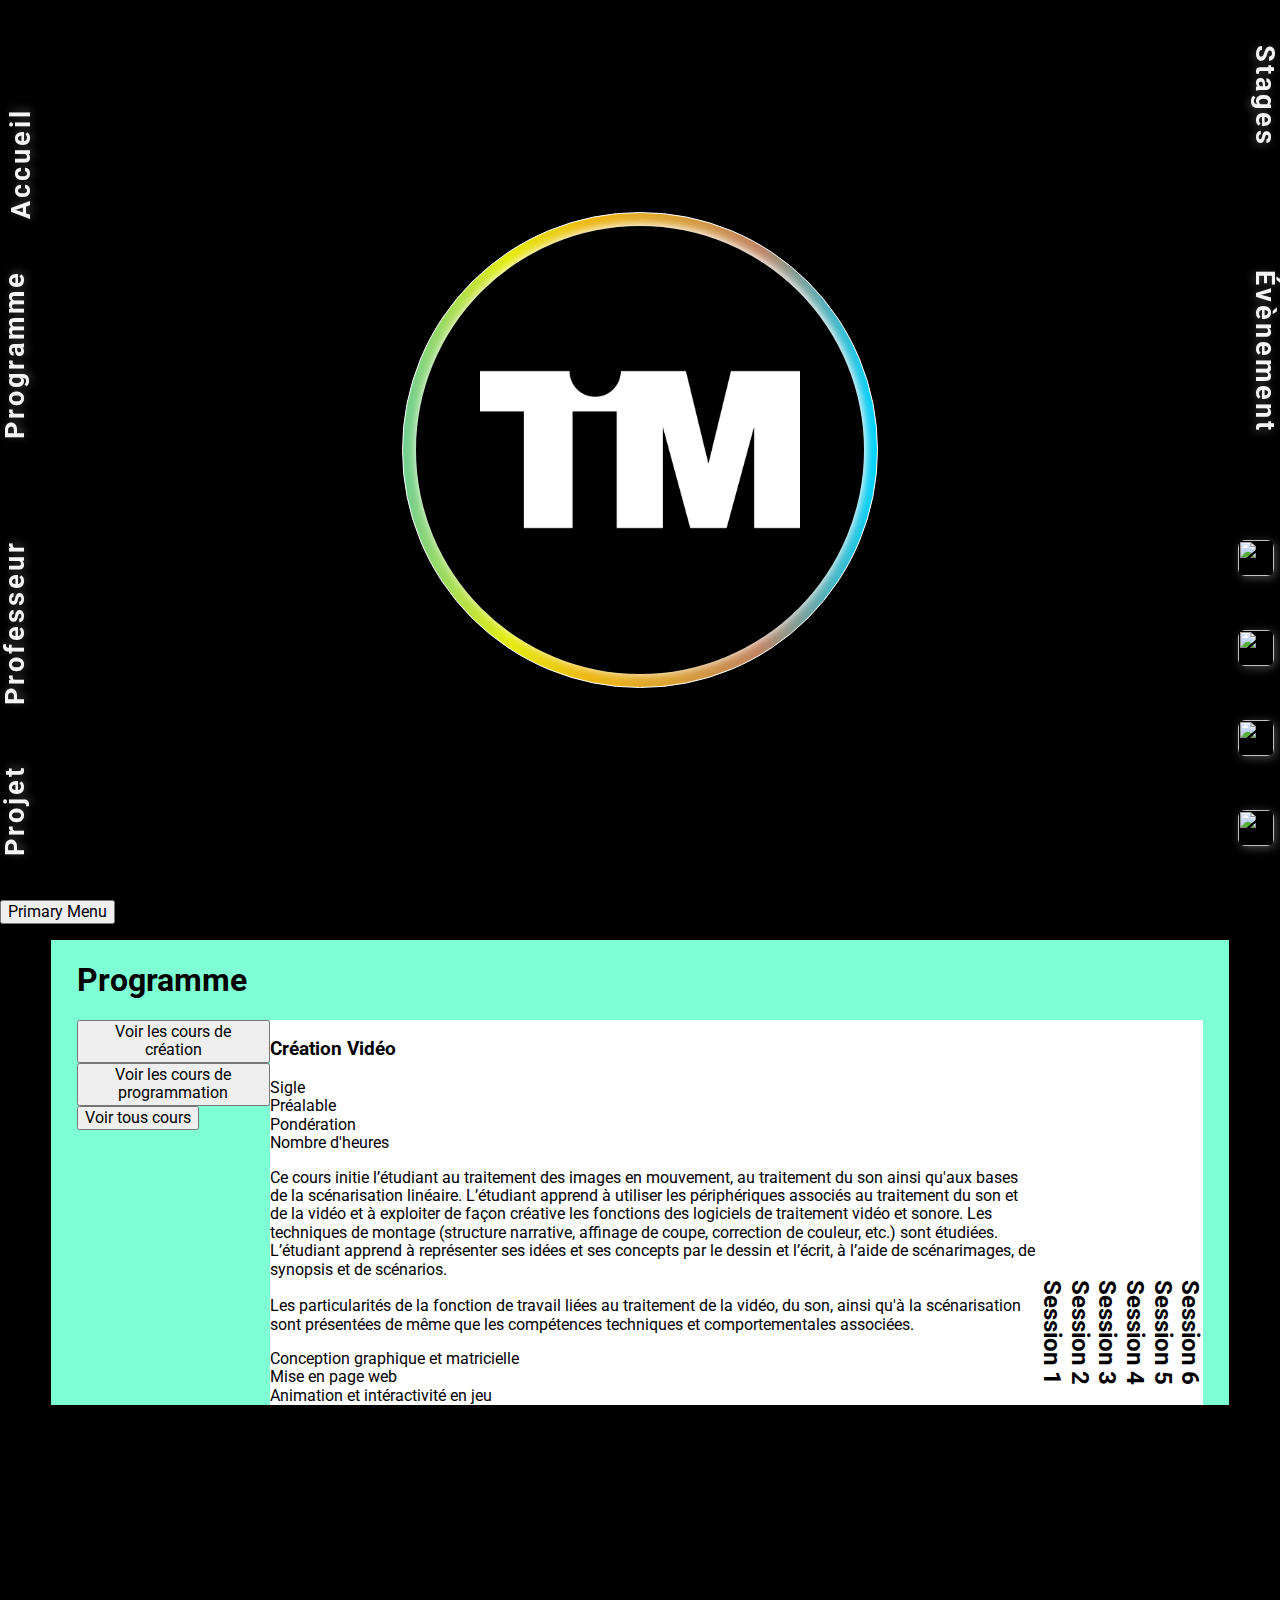
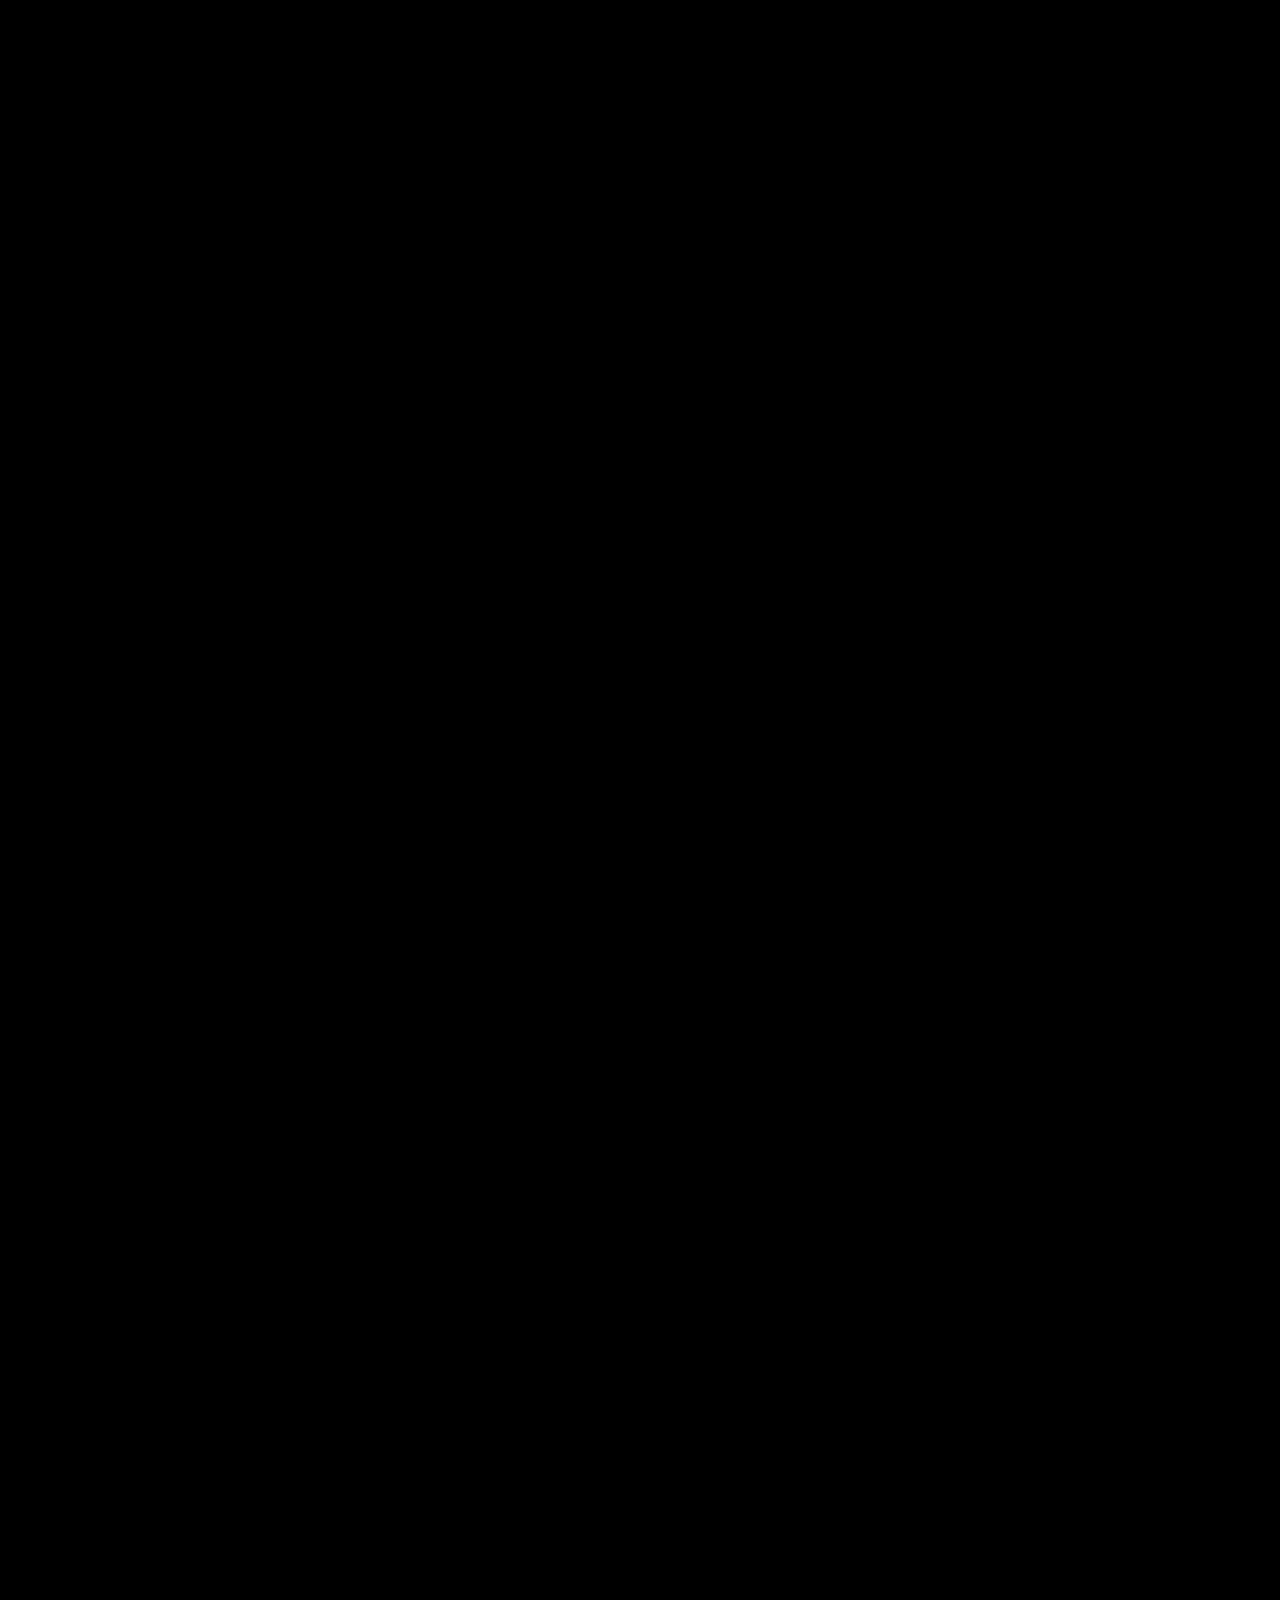
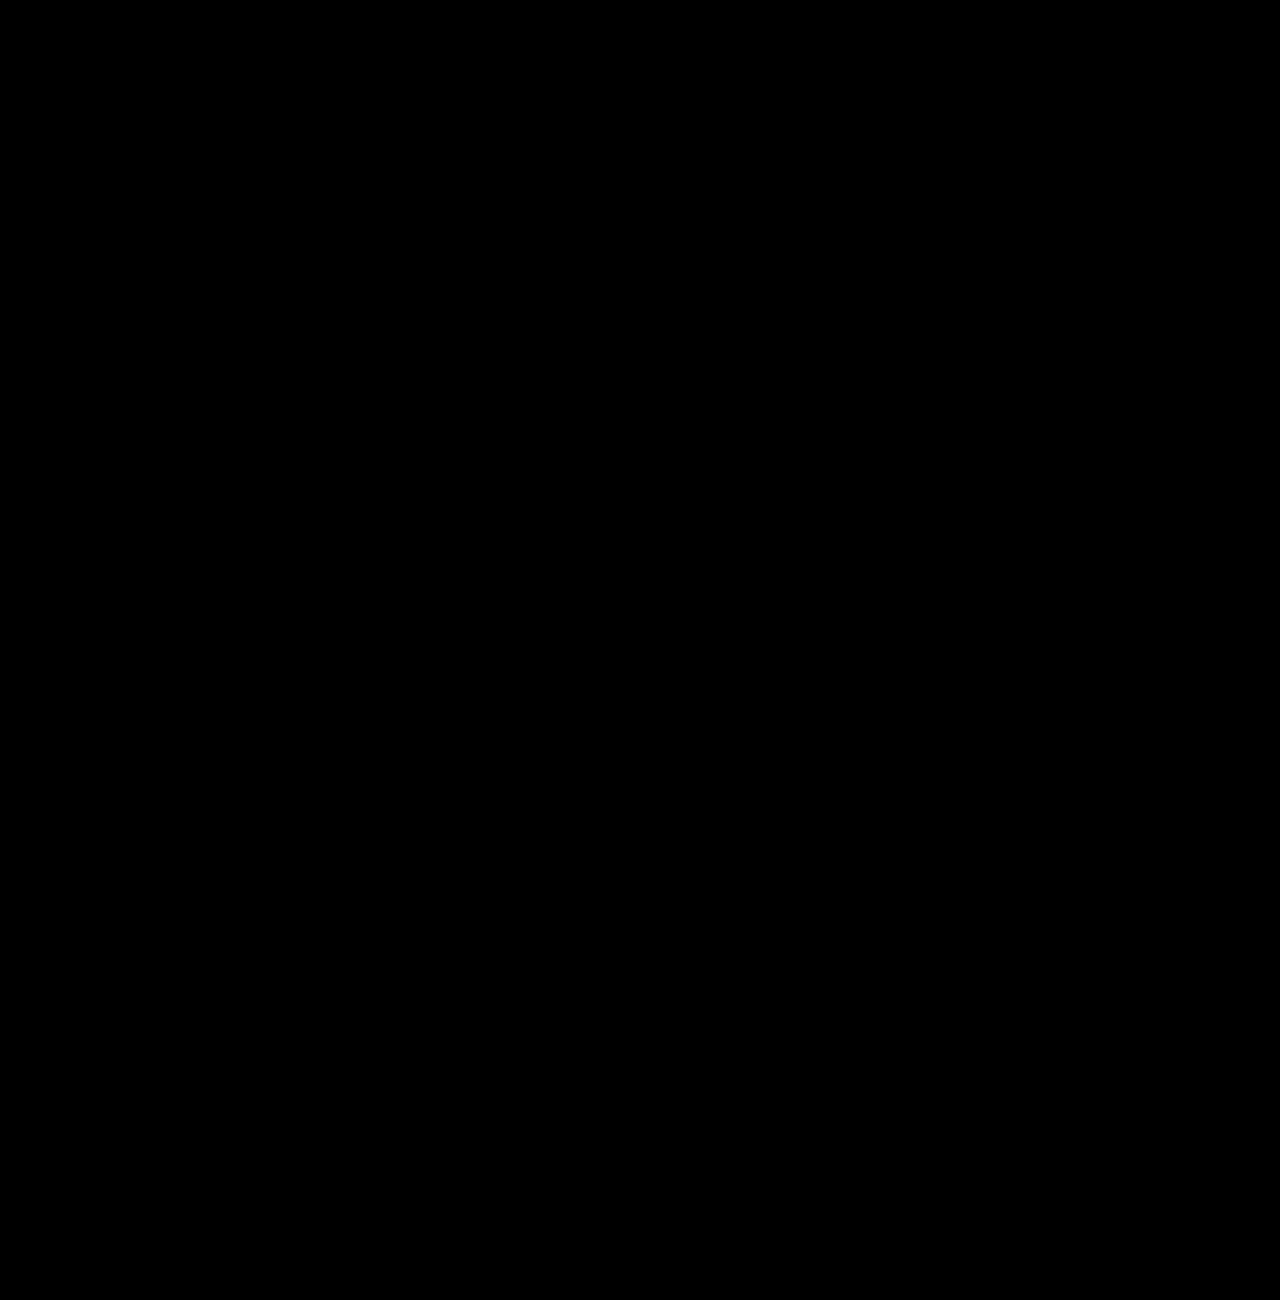
==== template/test.html @ 4af42c32 "Toggle l'affichage des session accordion.js" ====
<!DOCTYPE html>
<html lang="fr">
<head>
    <meta charset="UTF-8">
    <meta name="viewport" content="width=device-width, initial-scale=1.0">
    <title>TIM</title>
    <meta name="description" content="TIM - Techinque d'Intégration multimédia collège Maisonneuve">
    <link href="https://fonts.googleapis.com/css2?family=Roboto:ital,wght@0,100;0,300;0,400;0,500;0,700;0,900;1,100;1,300;1,400;1,500;1,700;1,900&display=swap" rel="stylesheet">
    <link rel="stylesheet" href="/css/normalize.css">
    <link rel="stylesheet" href="/css/styles.css">
    <!-- <script src="/js/scriptAccordion.js"></script> -->
</head>
<body>
    <!-- Début header -->
    <header id="masthead" class="site-header">
        <div class="site-branding">
            <h1 class="site-title"><a href="" rel="home"></a></h1>
            <div id="logo-cercle"></div>
		</div>

		<nav id="site-navigation" class="main-navigation">
            <button class="menu-toggle" aria-controls="primary-menu" aria-expanded="false">Primary Menu</button>
			<div class="menu-menu-1-container">
                <ul id="primary-menu" class="menu nav-menu">
                    <li><a href="" aria-current="page">Accueil</a></li>
                    <li><a href="#SectionProgramme">Programme</a></li>
                    <li><a href="#SectionProfesseur">Professeur</a></li>
                    <li><a href="#SectionProjet">Projet</a></li>
                    <li><a href="#SectionStage">Stages</a></li>
                    <li><a href="#SectionEvenement">Évènement</a></li>
                    <li><a target="_blank" href="https://www.facebook.com/maisonneuvetim/"><img src="../images/icone-facebook.png" alt=""></a></li>
                    <li><a target="_blank" href="https://www.instagram.com/maisonneuvetim/"><img src="../images/icone-instagram.png" alt=""></a></li>
                    <li><a target="_blank" href="https://www.youtube.com/user/TIMaisonneuve"><img src="../images/icone-youtube.png" alt=""></a></li>
                    <li><a target="_blank" href="https://discord.com/invite/53vFvr9"><img src="../images/icone-discord.png" alt=""></a></li>
                </ul>
            </div>		
        </nav>
    </header>
    <!-- Fin header -->


    <div class="site-main">
        <!-- Début de la section programme -->
        <section id="Programme">
            <h1 id="SectionProgramme">Programme</h1>
            <div id="DescriptionGenerale">
                <p>Maisonneuve est le seul cégep sur l’Île de Montréal à offrir ce programme qui vous offre une immersion dans le monde du jeu 2D/3D, du Web, des technologies mobiles et des médias numériques, tout en apprenant différents langages de programmation. <br>
                
                Dans ce programme, vous apprendrez à identifier, analyser, imaginer, réaliser et coordonner un projet multimédia et les différentes étapes de production qui y sont liées : </p>
    
                <ul class="listeEtapeProduction">
                    <li><span>La médiatisation :</span> Créer ou modifier des éléments graphiques et multimédias.</li>
                    <li><span>La conception :</span> Concevoir le design et l’interactivité d’un projet multimédia.</li>
                    <li><span>L’intégration :</span> Intégrer de façon cohérente et artistique les composantes d’un projet interactif.</li>
                    <li><span>L’environnement professionnel :</span> Développer une vision globale du multimédia et connaître l’environnement de travail tant du point de vue technologique qu’interpersonnel.</li>
                </ul>
            
                <p>En laboratoire, vous connaîtrez :</p>
            
                <ul class="listeEtapeProduction">
                    <li><span>Les logiciels :</span> Photoshop, Illustrator, Maya (3D), Unity, AfterEffects, etc.</li>
                    <li><span>Les langages :</span> HTML, CSS, JavaScript, SQL, PHP, C#, etc.</li>
                </ul>
                
            </div>
            <div id="ToutesSessions">
                <div>
                    <button>Voir les cours de création</button>
                    <button>Voir les cours de programmation</button>
                    <button>Voir tous cours</button>
                </div>
                <div class="session session_1">
                    <button  onclick="afficherCours()" class="boutonSession"><h2>Session 1</h2></button>
                    <div class="fenetreCours">
                        <ul class="listeCours cachee">
                            <li>
                                <section class="descriptionCours">
                                    <h3>Création Vidéo</h3>
                                    <ul>
                                        <li>Sigle</li>
                                        <li>Préalable</li>
                                        <li>Pondération</li>
                                        <li>Nombre d'heures</li>
                                        <li>
                                            <p>
                                                Ce cours initie l’étudiant au traitement des images en mouvement, au traitement du son ainsi qu'aux bases de la scénarisation linéaire. L’étudiant apprend à utiliser les périphériques associés au traitement du son et de la vidéo et à exploiter de façon créative les fonctions des logiciels de traitement vidéo et sonore. Les techniques de montage (structure narrative, affinage de coupe, correction de couleur, etc.) sont étudiées. L’étudiant apprend à représenter ses idées et ses concepts par le dessin et l’écrit, à l’aide de scénarimages, de synopsis et de scénarios.
                                                <br><br>
                                                Les particularités de la fonction de travail liées au traitement de la vidéo, du son, ainsi qu'à la scénarisation sont présentées de même que les compétences techniques et comportementales associées.
                                            </p>
                                        </li>
                                    </ul>
                                    
                                </section>
                            </li>
                            <li>Conception graphique et matricielle</li>
                            <li>Mise en page web</li>
                            <li>Animation et intéractivité en jeu</li>
                        </ul>
                    </div>
                </div>
                
                <div class="session session_2">
                    <button class="boutonSession"><h2>Session 2</h2></button>
                    <div class="fenetreCours cachee">
                        <ul class="listeCours">
                            <li>Cours 1</li>
                            <li>Cours 2</li>
                            <li>Cours 3</li>
                            <li>Cours 4</li>
                        </ul>
                    </div>
                </div>
                <div class="session session_3">
                    <button class="boutonSession"><h2>Session 3</h2></button>
                    <div class="fenetreCours cachee">
                        <ul class="listeCours">
                            <li>Cours 1</li>
                            <li>Cours 2</li>
                            <li>Cours 3</li>
                            <li>Cours 4</li>
                        </ul>
                    </div>
                </div>
                <div class="session session_4">
                    <button class="boutonSession"><h2>Session 4</h2></button>
                    <div class="fenetreCours cachee">
                        <ul class="listeCours">
                            <li>Cours 1</li>
                            <li>Cours 2</li>
                            <li>Cours 3</li>
                            <li>Cours 4</li>
                        </ul>
                    </div>
                </div>
                <div class="session session_5">
                    <button class="boutonSession"><h2>Session 5</h2></button>
                    <div class="fenetreCours cachee">
                        <ul class="listeCours">
                            <li>Cours 1</li>
                            <li>Cours 2</li>
                            <li>Cours 3</li>
                            <li>Cours 4</li>
                        </ul>
                    </div>
                </div>
                <div class="session session_6">
                    <button class="boutonSession"><h2>Session 6</h2></button>
                    <div class="fenetreCours cachee">
                        <ul class="listeCours">
                            <li>Cours 1</li>
                            <li>Cours 2</li>
                            <li>Cours 3</li>
                            <li>Cours 4</li>
                        </ul>
                    </div>
                </div>
            </div>  
        </section>
        <!-- Fin de la section programme -->
        <script src="/js/scriptAccordion.js"></script>
</body>
</html>
---- css/styles.css ----
/*Feuille de style*/
.site-main {
  background-color: aquamarine;
}

section#Programme {
  display: flex;
  flex-wrap: wrap;
}

section#Programme h1#SectionProgramme {
  flex-basis: 100%;
}

section#Programme #DescriptionGenerale {
  display: none;
  flex-basis: 50%;
}

section#Programme #DescriptionGenerale ul.listeEtapeProduction {
  list-style-type: none;
}

section#Programme #DescriptionGenerale ul.listeEtapeProduction li::before {
  display: inline-block;
  content: "-";
  width: 1em;
  margin-left: -1em;
}

section#Programme #ToutesSessions {
  display: flex;
  flex-direction: row;
  flex-basis: 100%;
  justify-content: space-evenly;
}

section#Programme #ToutesSessions .session_1 {
  background-color: white;
}

section#Programme #ToutesSessions div.session {
  display: flex;
}

section#Programme #ToutesSessions div.session .boutonSession {
  display: flex;
  flex-wrap: nowrap;
  flex-basis: 20%;
  order: 1;
  background-color: white;
  padding: 0;
  margin-left: auto;
  margin-right: auto;
  border: none;
}

section#Programme #ToutesSessions div.session .boutonSession h2 {
  writing-mode: vertical-rl;
  text-orientation: mixed;
  align-self: flex-end;
  margin: 0 20px 0 0;
  padding-bottom: 20px;
  margin: 0;
}

section#Programme #ToutesSessions div.session .fenetreCours {
  display: flex;
  flex-basis: 60%;
  order: 0;
}

section#Programme #ToutesSessions div.session .fenetreCours .listeCours {
  display: flex;
  flex-direction: column;
  justify-content: space-evenly;
  align-items: flex-start;
  list-style: none;
  margin: 0;
  padding: 0;
}

section#Programme #ToutesSessions div.session .fenetreCours .listeCours li {
  margin: 0;
  padding: 0;
}

section#Programme #ToutesSessions div.session .fenetreCours .listeCours li .descriptionCours {
  width: 60vw;
  height: fit-content;
}

section#Programme #ToutesSessions div.session .fenetreCours .listeCours li .descriptionCours ul {
  list-style: none;
  margin: 0;
  padding: 0;
}

section#Programme #ToutesSessions div.session .cachee {
  display: none;
}

@media (min-width: 521px) and (max-width: 980px) {
  section#Programme {
    background-color: orange;
    height: fit-content;
  }
  section#Programme #DescriptionGenerale {
    flex-basis: 100%;
    display: block;
  }
  section#Programme #ToutesSessions {
    display: flex;
    flex-direction: column;
    flex-basis: 100%;
    justify-content: space-evenly;
  }
  section#Programme #ToutesSessions div.session {
    flex-direction: column;
  }
  section#Programme #ToutesSessions div.session .boutonSession {
    justify-content: center;
    background-color: white;
    border: none;
    padding: 0;
    margin: 0;
    width: 100%;
    order: 0;
  }
  section#Programme #ToutesSessions div.session .boutonSession h2 {
    writing-mode: horizontal-tb;
    width: 80vw;
    padding: 4vh 0;
    margin: 0;
  }
}

@media (max-width: 520px) {
  section#Programme {
    background-color: pink;
    height: fit-content;
  }
  section#Programme #DescriptionGenerale {
    flex-basis: 100%;
  }
  section#Programme #ToutesSessions {
    display: flex;
    flex-direction: column;
    flex-basis: 100%;
    justify-content: space-evenly;
  }
  section#Programme #ToutesSessions div.session {
    flex-direction: column;
  }
  section#Programme #ToutesSessions div.session .boutonSession {
    justify-content: center;
    background-color: white;
    border: none;
    padding: 0;
    width: 100%;
    order: 0;
  }
  section#Programme #ToutesSessions div.session .boutonSession h2 {
    writing-mode: horizontal-tb;
    padding: 3vh 0;
    margin: 0;
  }
}

.site-branding {
  display: flex;
  justify-content: center;
  position: relative;
}

#logo-cercle {
  display: flex;
  justify-content: center;
  align-items: center;
  position: relative;
  height: 37vw;
  width: 37vw;
  background: linear-gradient(90deg, #71cf94 0%, #e4ed0e 22%, #eeb813 39%, #dca332 56%, #c18362 75%, #00d4ff 100%);
  border: solid 1px white;
  justify-content: center;
  border-radius: 50%;
  animation: rotation 10s infinite linear, glowing 5s infinite alternate;
}

@keyframes rotation {
  from {
    transform: rotate(0deg);
  }
  to {
    transform: rotate(359deg);
  }
}

/*@keyframes glowing {
  from{
     box-shadow: 0 0 5vw #ffffff; 
    }
  to {
     box-shadow: 0 0 10vw #d3d1c5; 
    }
}*/
.site-title {
  display: flex;
  justify-content: center;
  align-items: center;
  position: absolute;
  z-index: 2;
  font-size: 8em;
  text-align: center;
  border-radius: 100%;
  height: 35vw;
  width: 35vw;
  justify-content: center;
  background-color: black;
  color: linear-gradient(90deg, #71cf94 0%, #e4ed0e 22%, #eeb813 39%, #dca332 56%, #c18362 75%, #00d4ff 100%);
  box-shadow: 1px -1px 8px 1px #fcfcfc;
}

.site-title > a {
  display: flex;
  justify-content: center;
  align-items: center;
  width: 25vw;
  height: 25vw;
  background-image: url(../images/LogoTIM.png);
  background-repeat: no-repeat;
  background-size: 100%;
  background-position: center;
}

.site-title > a:hover {
  display: flex;
  justify-content: center;
  align-items: center;
  width: 35vw;
  height: 35vw;
  background-image: url(../images/Techniques.png);
  background-repeat: no-repeat;
  background-size: 100%;
  background-position: center;
}

html {
  scroll-behavior: smooth;
  font-family: 'Roboto', sans-serif;
}

.site-main {
  max-width: 1920px;
  margin: 0 4vw;
  padding: 0 2vw;
}

.site-branding {
  display: flex;
  margin: 0;
  height: 100vh;
  align-items: center;
  justify-content: center;
}

/*Menu de navigation burger*/
@media screen and (max-width: 37.5em) {
  header .main-navigation {
    display: none;
  }
  header .menu-bar-movil {
    display: flex;
    width: 100%;
    position: fixed;
    z-index: 99;
    top: 20px;
    left: 10px;
    padding: 0 25px;
    flex-direction: row;
    justify-content: space-between;
    align-items: center;
    min-height: 16px;
  }
  header .menu-bar-movil .burger-menu {
    cursor: pointer;
    font-size: 35px;
    color: white;
  }
  header .menu-bar-movil .slideMenu {
    position: fixed;
    top: 60px;
    left: -100%;
    background: aqua;
    text-align: center;
    padding: 20px 40px;
    width: 80%;
    max-height: 250px;
    transition: all 0.3s ease;
  }
  header .menu-bar-movil .slideMenu.active {
    left: 0;
  }
  header .menu-bar-movil .slideMenu .top-redes {
    margin-bottom: 10px;
    width: 40%;
    position: relative;
    left: 0;
    top: 50px;
  }
  header .menu-bar-movil .slideMenu .top-redes a {
    display: flex;
    flex-direction: column;
    padding: 9px;
    text-decoration: none;
  }
  header .menu-bar-movil .slideMenu .menu-principal {
    width: 40%;
    position: relative;
    left: 150px;
    top: -115px;
  }
  header .menu-bar-movil .slideMenu .menu-principal a {
    display: block;
    padding: 10px 0;
    text-decoration: none;
  }
}

body {
  padding: 0;
  margin: 0;
  min-height: 500vh;
  background-color: black;
  animation: body 1s linear;
}

@keyframes body {
  22% {
    background-color: black;
  }
  30% {
    background-color: #CF0060;
  }
  to {
    background-color: #FFA300;
  }
}

.progress {
  height: 3px;
  width: 0%;
  background-color: #fff;
  position: fixed;
  top: 0;
  left: 0;
  animation: progress 1s linear;
}

@keyframes progress {
  to {
    background-color: #14ffe2;
    width: 100%;
  }
}

.cube-wrap {
  --size: 7vmin;
  position: fixed;
  height: 0;
  perspective: 100vmin;
}

.cube {
  transform-style: preserve-3d;
  transform: rotateX(0deg) rotateZ(45deg) rotateY(-45deg);
  animation: cube 1s linear;
}

@keyframes cube {
  to {
    transform: rotateX(360deg) rotateZ(45deg) rotateY(-45deg);
  }
}

.side {
  position: absolute;
  width: var(--size);
  height: var(--size);
  background-color: #eee;
  backface-visibility: visible;
  top: calc(var(--size) * -.5);
  left: calc(var(--size) * -.5);
}

.top {
  background-color: #fff;
  transform: rotateX(90deg) translateZ(calc(var(--size) * .5));
}

.bottom {
  background-color: #999;
  transform: rotateX(90deg) translateZ(calc(var(--size) * -.5));
}

.left {
  background-color: #ccc;
  transform: rotateY(90deg) translateZ(calc(var(--size) * .5));
}

.right {
  background-color: #ddd;
  transform: rotateY(90deg) translateZ(calc(var(--size) * -.5));
}

.front {
  background-color: #aaa;
  transform: translateZ(calc(var(--size) * .5));
}

.back {
  background-color: #bbb;
  transform: translateZ(calc(var(--size) * -.5));
}

:root * {
  /* Pause the animation */
  animation-play-state: paused;
  /* Bind the animation to scroll */
  animation-delay: calc(var(--scroll) * -1s);
  /* These last 2 properites clean up overshoot weirdness */
  animation-iteration-count: 1;
  animation-fill-mode: both;
}

@media screen and (min-width: 37.5em) {
  .menu-bar-movil {
    display: none;
  }
  .main-navigation ul li {
    display: flex;
    position: fixed;
  }
  .main-navigation ul li a {
    color: whitesmoke;
    font-weight: 700;
    letter-spacing: 3px;
    font-size: 3vh;
    text-decoration: none;
    text-shadow: 2px 2px 10px #494949;
  }
  .main-navigation ul li a:hover {
    color: #08F7FE;
  }
  .main-navigation ul li a:active {
    font-size: 3.5vh;
    color: lightblue;
  }
  .main-navigation ul li img {
    width: 36px;
    height: 36px;
    box-shadow: 2px 2px 10px #494949;
    border-radius: 20%;
  }
  .main-navigation ul li:nth-child(1) {
    left: 0.5%;
    top: 12%;
    writing-mode: vertical-rl;
    text-orientation: mixed;
    transform: rotate(180deg);
    transition: .10s;
  }
  .main-navigation ul li:nth-child(1):hover {
    top: 14%;
  }
  .main-navigation ul li:nth-child(2) {
    left: 0;
    top: 30%;
    writing-mode: vertical-rl;
    text-orientation: mixed;
    transform: rotate(180deg);
    transition: .10s;
  }
  .main-navigation ul li:nth-child(2):hover {
    top: 33%;
  }
  .main-navigation ul li:nth-child(3) {
    left: 0;
    top: 60%;
    writing-mode: vertical-rl;
    text-orientation: mixed;
    transform: rotate(180deg);
    transition: .10s;
  }
  .main-navigation ul li:nth-child(3):hover {
    top: 63%;
  }
  .main-navigation ul li:nth-child(4) {
    left: 0;
    top: 85%;
    writing-mode: vertical-rl;
    text-orientation: mixed;
    transform: rotate(180deg);
    transition: .10s;
  }
  .main-navigation ul li:nth-child(4):hover {
    top: 88%;
  }
  .main-navigation ul li:nth-child(5) {
    right: 0;
    top: 5%;
    writing-mode: vertical-lr;
    text-orientation: mixed;
    transition: .10s;
  }
  .main-navigation ul li:nth-child(5):hover {
    top: 8%;
  }
  .main-navigation ul li:nth-child(6) {
    right: 0;
    top: 30%;
    writing-mode: vertical-lr;
    text-orientation: mixed;
    transition: .10s;
  }
  .main-navigation ul li:nth-child(6):hover {
    top: 33%;
  }
  .main-navigation ul li:nth-child(7) {
    right: 0.5%;
    top: 60%;
    writing-mode: vertical-lr;
    text-orientation: mixed;
    transition: .5s;
    z-index: 3;
  }
  .main-navigation ul li:nth-child(7):hover {
    background-color: #08F7Fe;
    border-radius: 25%;
    transform: rotateY(180deg);
  }
  .main-navigation ul li:nth-child(8) {
    right: 0.5%;
    top: 70%;
    writing-mode: vertical-lr;
    text-orientation: mixed;
    transition: .5s;
    z-index: 3;
  }
  .main-navigation ul li:nth-child(8):hover {
    background-color: #F5D300;
    border-radius: 25%;
    transform: rotateY(180deg);
  }
  .main-navigation ul li:nth-child(9) {
    right: 0.5%;
    top: 80%;
    writing-mode: vertical-lr;
    text-orientation: mixed;
    transition: .5s;
    z-index: 3;
  }
  .main-navigation ul li:nth-child(9):hover {
    background-color: #FE53BB;
    border-radius: 25%;
    transform: rotateY(180deg);
  }
  .main-navigation ul li:nth-child(10) {
    right: 0.5%;
    top: 90%;
    writing-mode: vertical-lr;
    text-orientation: mixed;
    transition: .5s;
    z-index: 3;
  }
  .main-navigation ul li:nth-child(10):hover {
    background-color: #09FBD3;
    border-radius: 25%;
    transform: rotateY(180deg);
  }
}
/*# sourceMappingURL=styles.css.map */
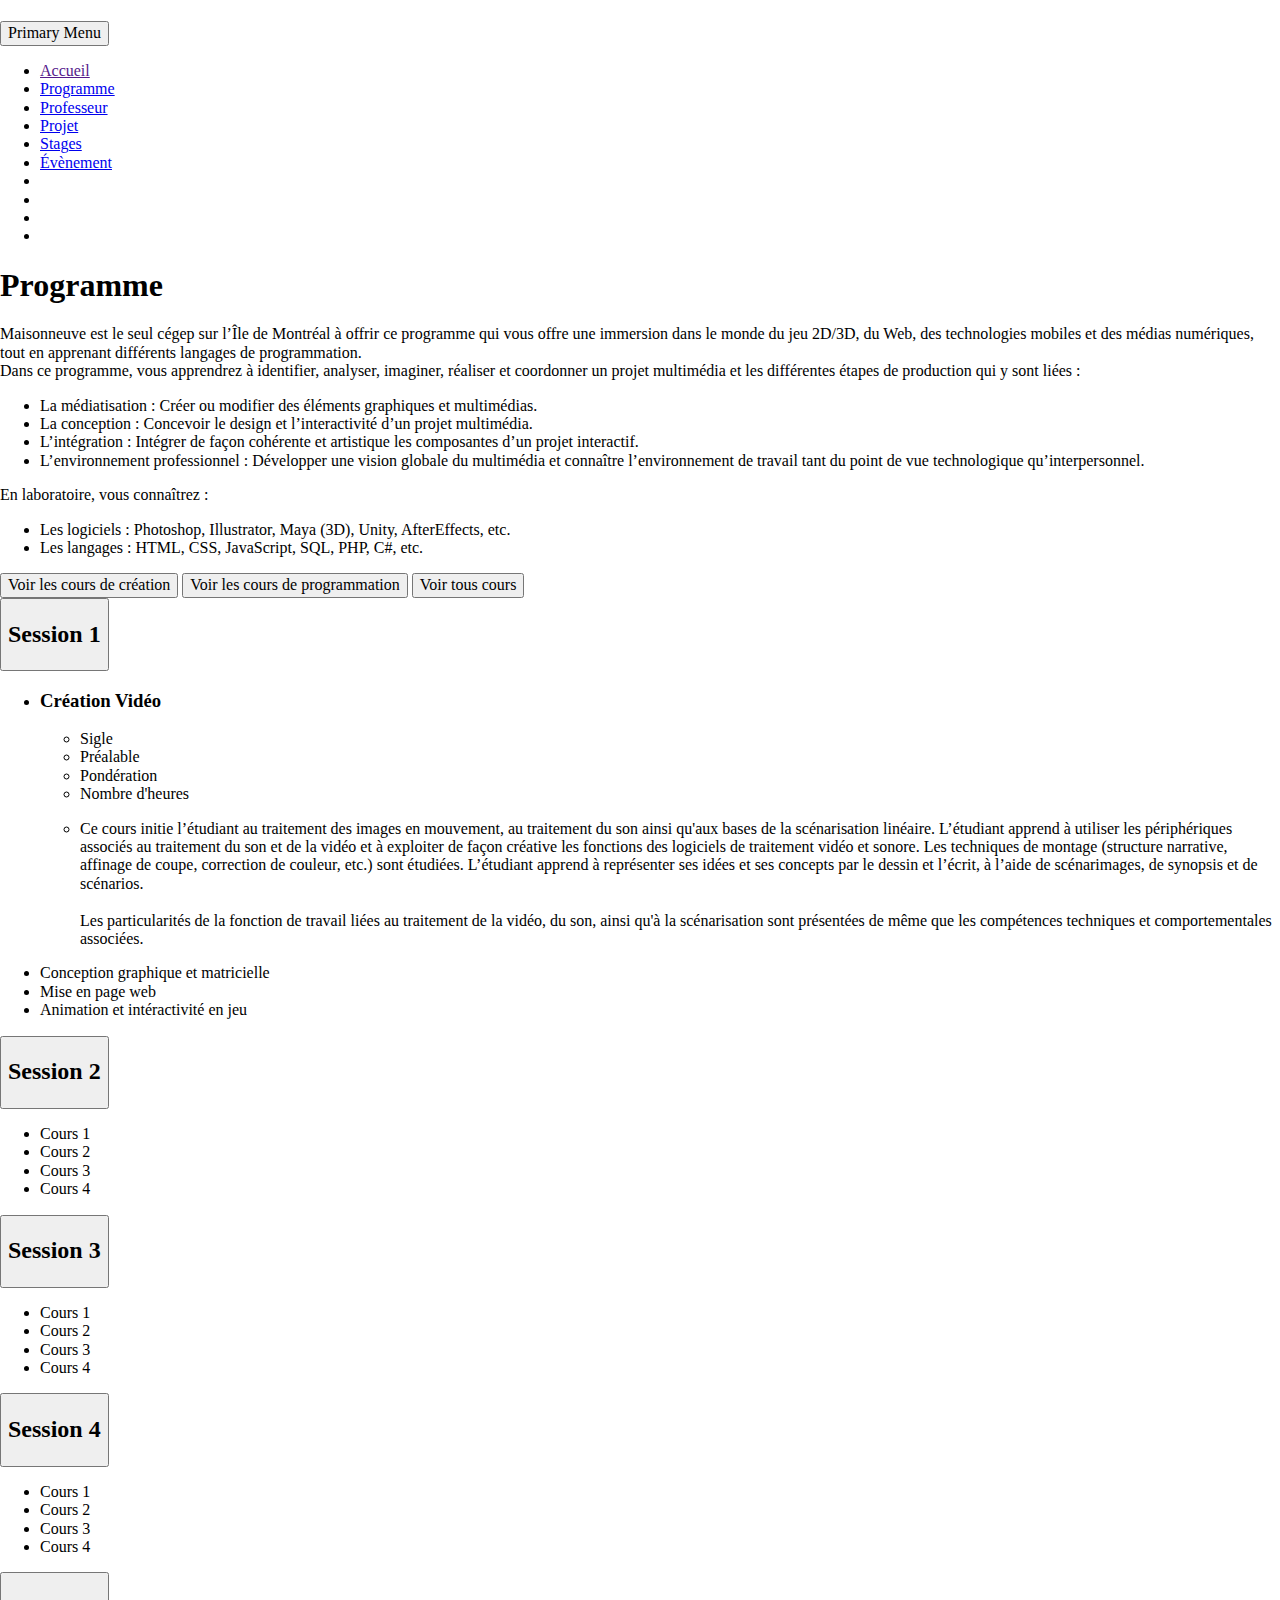
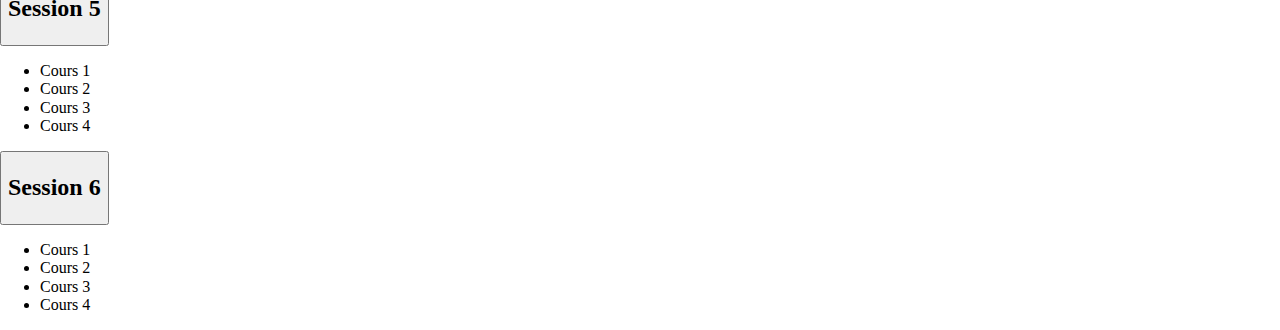
==== commit 43986829: "Ajout de gitignore et suppression de styles.css et map.css" ====
--- a/template/test.html
+++ b/template/test.html
@@ -70,12 +70,12 @@
                     <button>Voir tous cours</button>
                 </div>
                 <div class="session session_1">
-                    <button  onclick="afficherCours()" class="boutonSession"><h2>Session 1</h2></button>
+                    <button  onclick="afficherLesCours()" class="boutonSession"><h2>Session 1</h2></button>
                     <div class="fenetreCours">
                         <ul class="listeCours cachee">
                             <li>
                                 <section class="descriptionCours">
-                                    <h3>Création Vidéo</h3>
+                                    <h3 class="titreCours">Création Vidéo</h3>
                                     <ul>
                                         <li>Sigle</li>
                                         <li>Préalable</li>
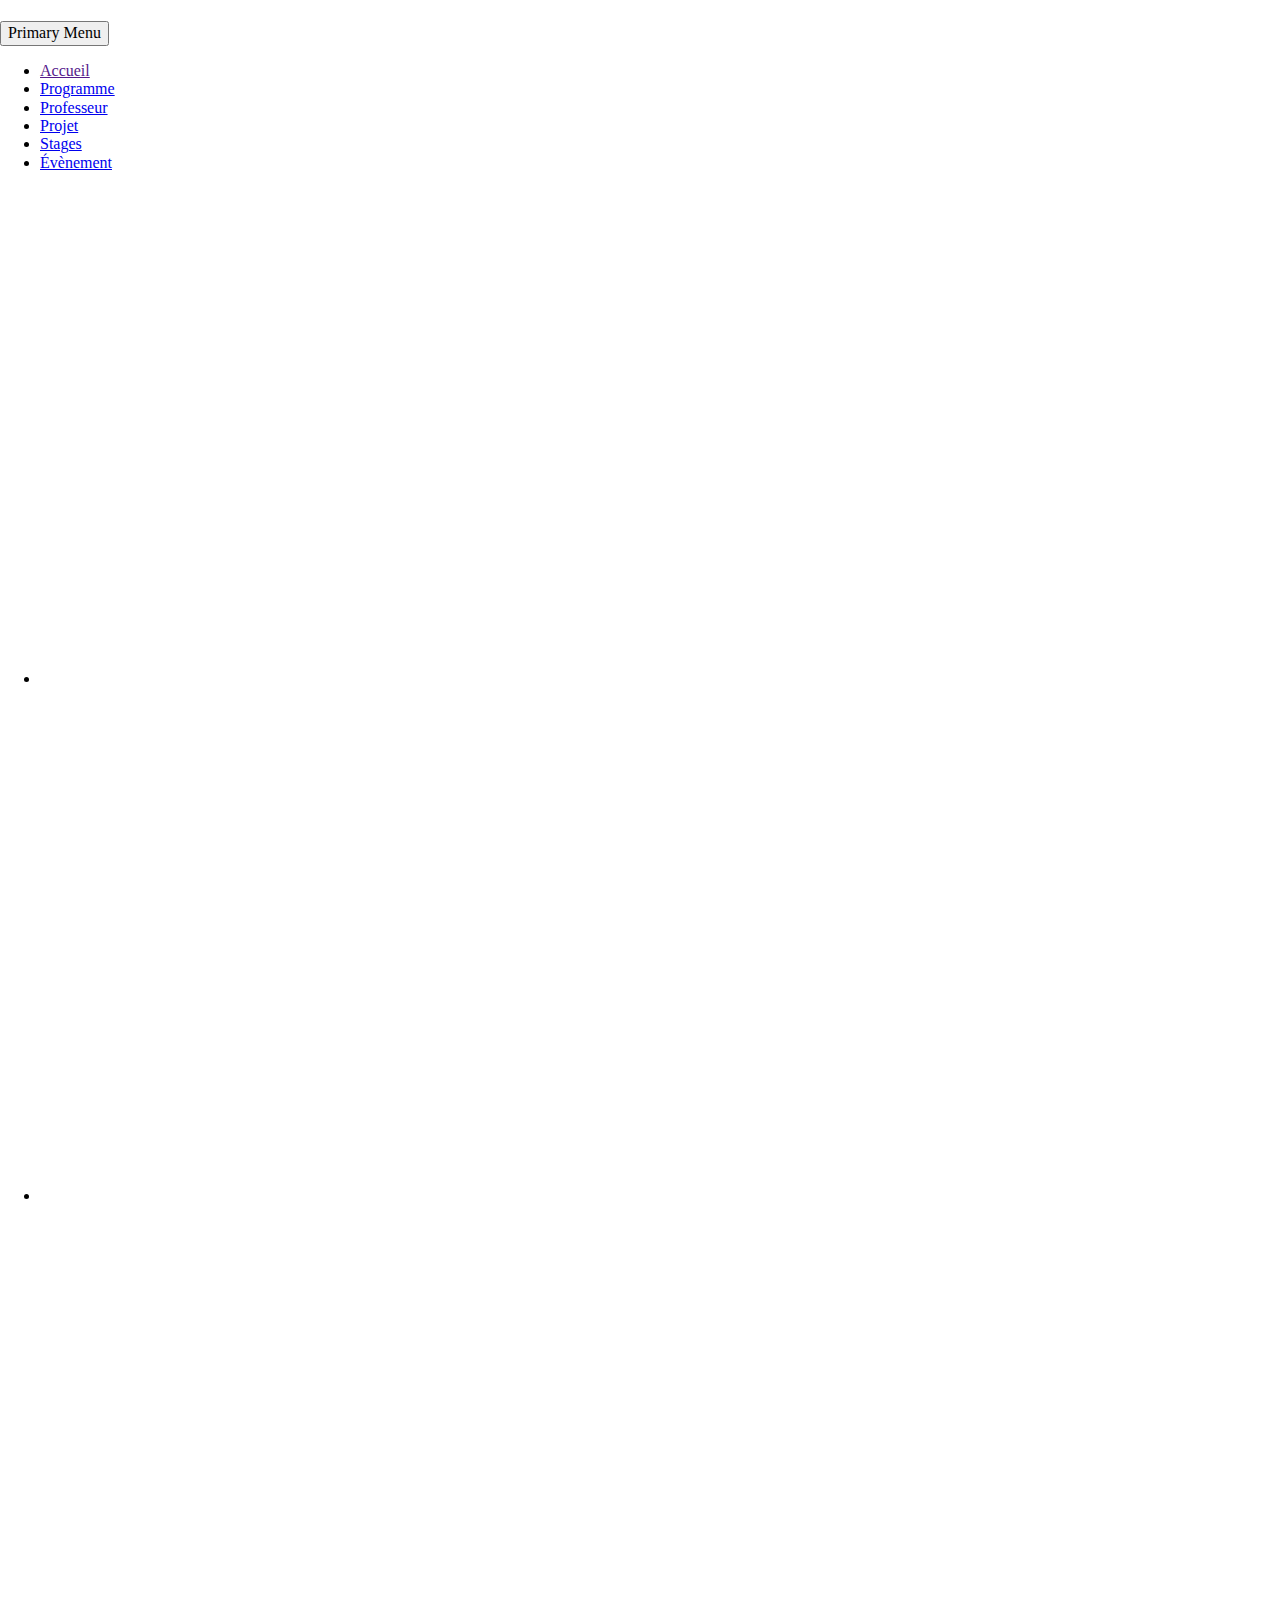
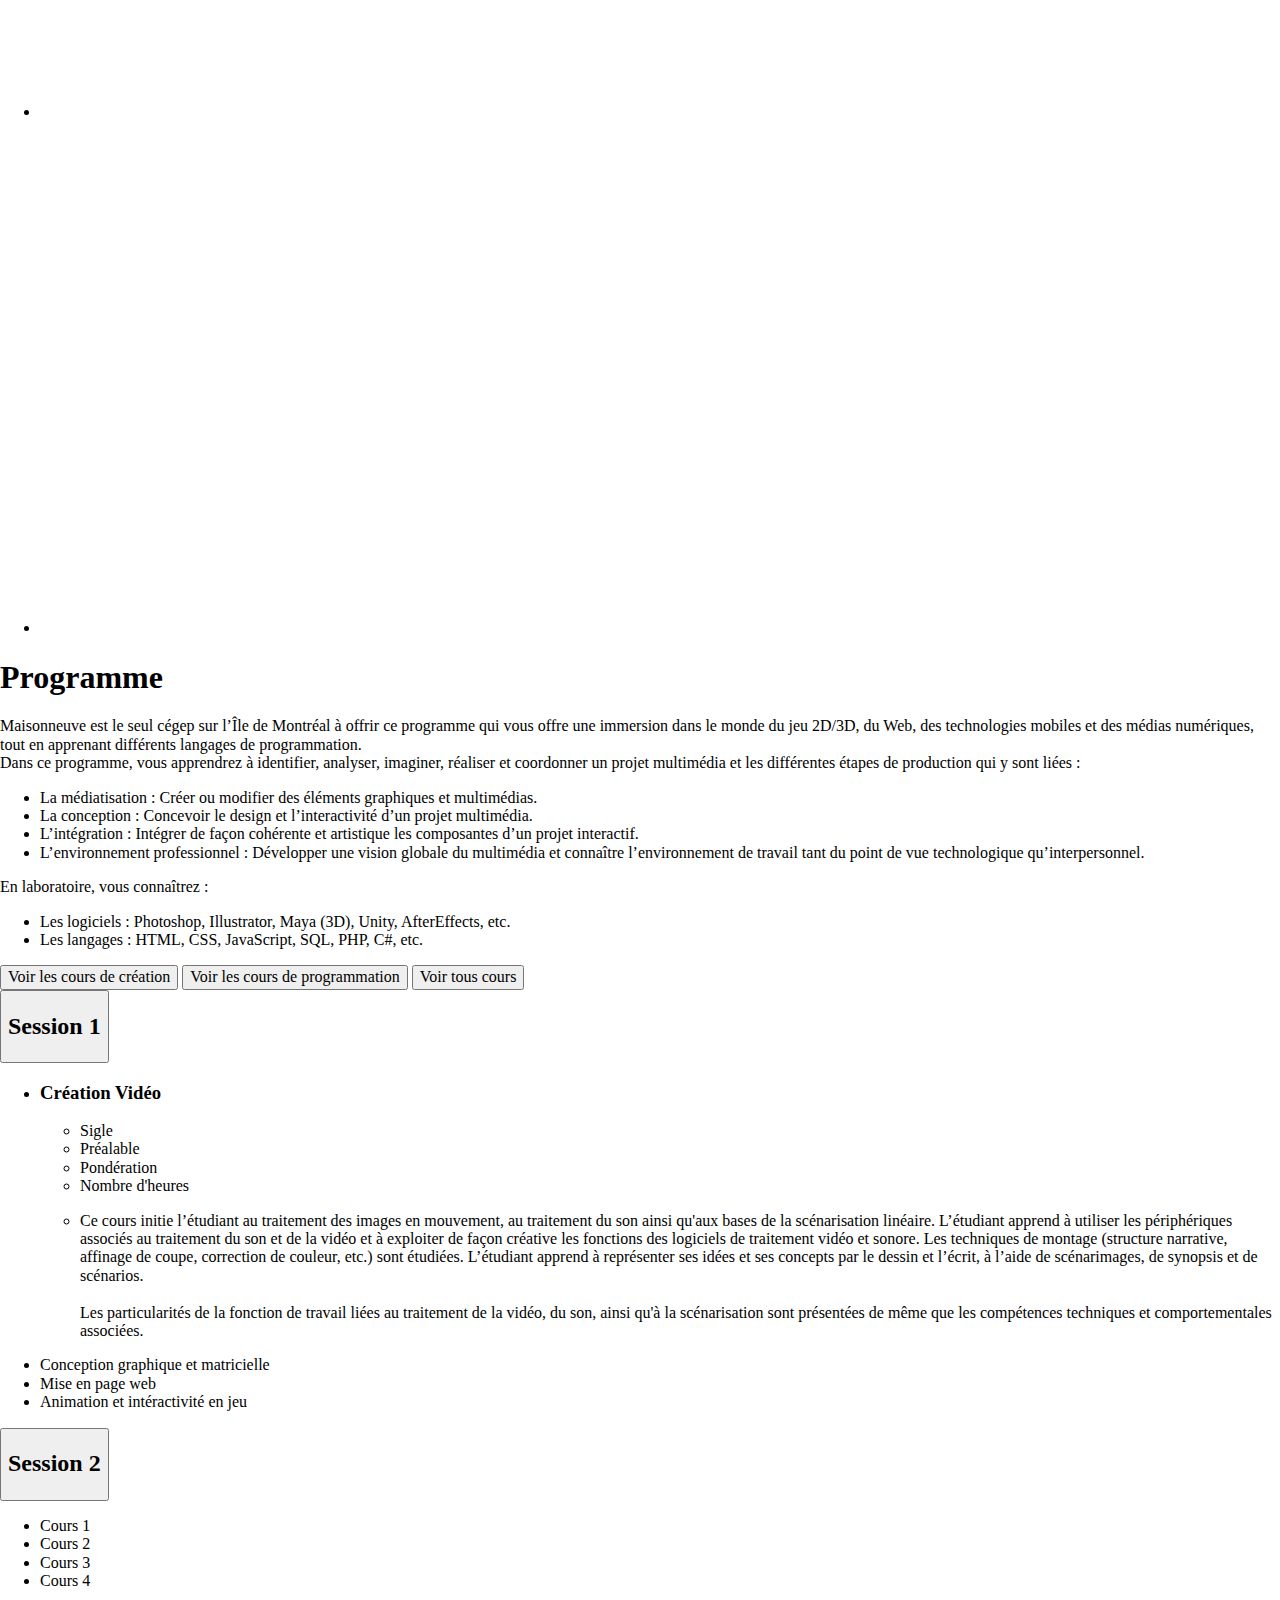
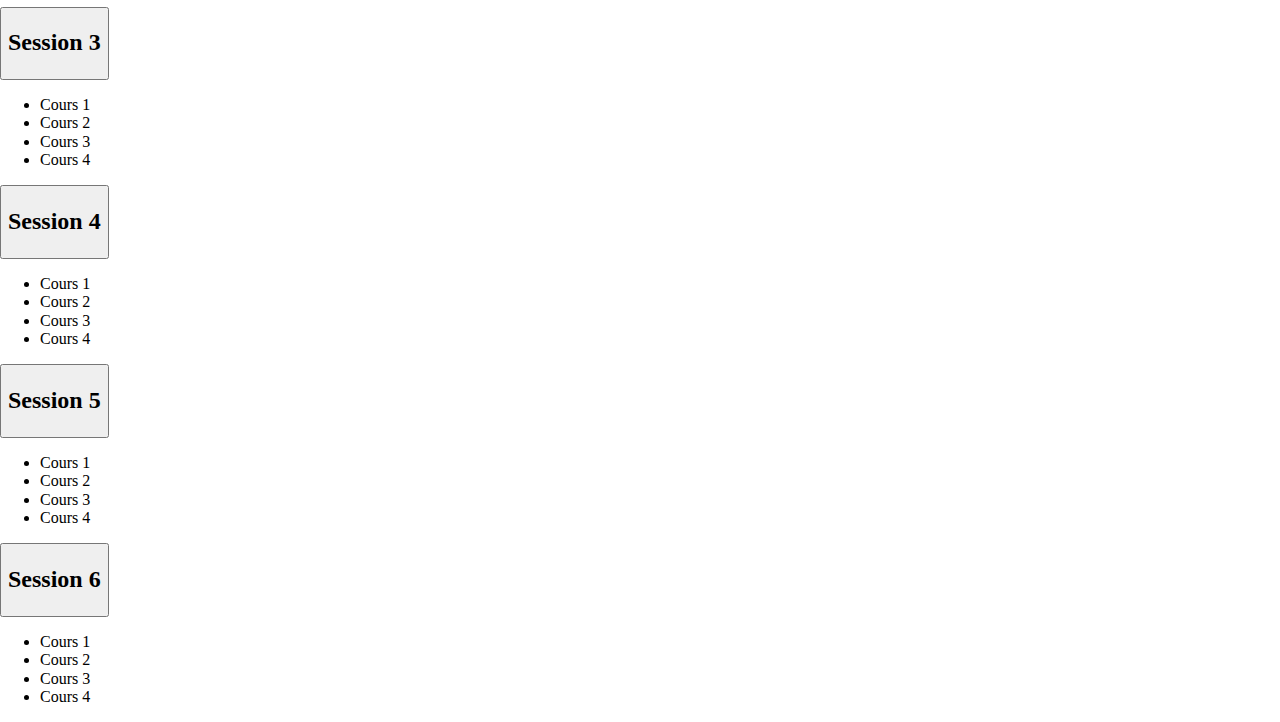
==== commit 0c821abd: "Fonctionnement de l'accordéon- lg" ====
--- a/template/test.html
+++ b/template/test.html
@@ -1,162 +1,161 @@
-<!DOCTYPE html>
-<html lang="fr">
-<head>
-    <meta charset="UTF-8">
-    <meta name="viewport" content="width=device-width, initial-scale=1.0">
-    <title>TIM</title>
-    <meta name="description" content="TIM - Techinque d'Intégration multimédia collège Maisonneuve">
-    <link href="https://fonts.googleapis.com/css2?family=Roboto:ital,wght@0,100;0,300;0,400;0,500;0,700;0,900;1,100;1,300;1,400;1,500;1,700;1,900&display=swap" rel="stylesheet">
-    <link rel="stylesheet" href="/css/normalize.css">
-    <link rel="stylesheet" href="/css/styles.css">
-    <!-- <script src="/js/scriptAccordion.js"></script> -->
-</head>
-<body>
-    <!-- Début header -->
-    <header id="masthead" class="site-header">
-        <div class="site-branding">
-            <h1 class="site-title"><a href="" rel="home"></a></h1>
-            <div id="logo-cercle"></div>
-		</div>
-
-		<nav id="site-navigation" class="main-navigation">
-            <button class="menu-toggle" aria-controls="primary-menu" aria-expanded="false">Primary Menu</button>
-			<div class="menu-menu-1-container">
-                <ul id="primary-menu" class="menu nav-menu">
-                    <li><a href="" aria-current="page">Accueil</a></li>
-                    <li><a href="#SectionProgramme">Programme</a></li>
-                    <li><a href="#SectionProfesseur">Professeur</a></li>
-                    <li><a href="#SectionProjet">Projet</a></li>
-                    <li><a href="#SectionStage">Stages</a></li>
-                    <li><a href="#SectionEvenement">Évènement</a></li>
-                    <li><a target="_blank" href="https://www.facebook.com/maisonneuvetim/"><img src="../images/icone-facebook.png" alt=""></a></li>
-                    <li><a target="_blank" href="https://www.instagram.com/maisonneuvetim/"><img src="../images/icone-instagram.png" alt=""></a></li>
-                    <li><a target="_blank" href="https://www.youtube.com/user/TIMaisonneuve"><img src="../images/icone-youtube.png" alt=""></a></li>
-                    <li><a target="_blank" href="https://discord.com/invite/53vFvr9"><img src="../images/icone-discord.png" alt=""></a></li>
-                </ul>
-            </div>		
-        </nav>
-    </header>
-    <!-- Fin header -->
-
-
-    <div class="site-main">
-        <!-- Début de la section programme -->
-        <section id="Programme">
-            <h1 id="SectionProgramme">Programme</h1>
-            <div id="DescriptionGenerale">
-                <p>Maisonneuve est le seul cégep sur l’Île de Montréal à offrir ce programme qui vous offre une immersion dans le monde du jeu 2D/3D, du Web, des technologies mobiles et des médias numériques, tout en apprenant différents langages de programmation. <br>
-                
-                Dans ce programme, vous apprendrez à identifier, analyser, imaginer, réaliser et coordonner un projet multimédia et les différentes étapes de production qui y sont liées : </p>
-    
-                <ul class="listeEtapeProduction">
-                    <li><span>La médiatisation :</span> Créer ou modifier des éléments graphiques et multimédias.</li>
-                    <li><span>La conception :</span> Concevoir le design et l’interactivité d’un projet multimédia.</li>
-                    <li><span>L’intégration :</span> Intégrer de façon cohérente et artistique les composantes d’un projet interactif.</li>
-                    <li><span>L’environnement professionnel :</span> Développer une vision globale du multimédia et connaître l’environnement de travail tant du point de vue technologique qu’interpersonnel.</li>
-                </ul>
-            
-                <p>En laboratoire, vous connaîtrez :</p>
-            
-                <ul class="listeEtapeProduction">
-                    <li><span>Les logiciels :</span> Photoshop, Illustrator, Maya (3D), Unity, AfterEffects, etc.</li>
-                    <li><span>Les langages :</span> HTML, CSS, JavaScript, SQL, PHP, C#, etc.</li>
-                </ul>
-                
-            </div>
-            <div id="ToutesSessions">
-                <div>
-                    <button>Voir les cours de création</button>
-                    <button>Voir les cours de programmation</button>
-                    <button>Voir tous cours</button>
-                </div>
-                <div class="session session_1">
-                    <button  onclick="afficherLesCours()" class="boutonSession"><h2>Session 1</h2></button>
-                    <div class="fenetreCours">
-                        <ul class="listeCours cachee">
-                            <li>
-                                <section class="descriptionCours">
-                                    <h3 class="titreCours">Création Vidéo</h3>
-                                    <ul>
-                                        <li>Sigle</li>
-                                        <li>Préalable</li>
-                                        <li>Pondération</li>
-                                        <li>Nombre d'heures</li>
-                                        <li>
-                                            <p>
-                                                Ce cours initie l’étudiant au traitement des images en mouvement, au traitement du son ainsi qu'aux bases de la scénarisation linéaire. L’étudiant apprend à utiliser les périphériques associés au traitement du son et de la vidéo et à exploiter de façon créative les fonctions des logiciels de traitement vidéo et sonore. Les techniques de montage (structure narrative, affinage de coupe, correction de couleur, etc.) sont étudiées. L’étudiant apprend à représenter ses idées et ses concepts par le dessin et l’écrit, à l’aide de scénarimages, de synopsis et de scénarios.
-                                                <br><br>
-                                                Les particularités de la fonction de travail liées au traitement de la vidéo, du son, ainsi qu'à la scénarisation sont présentées de même que les compétences techniques et comportementales associées.
-                                            </p>
-                                        </li>
-                                    </ul>
-                                    
-                                </section>
-                            </li>
-                            <li>Conception graphique et matricielle</li>
-                            <li>Mise en page web</li>
-                            <li>Animation et intéractivité en jeu</li>
-                        </ul>
-                    </div>
-                </div>
-                
-                <div class="session session_2">
-                    <button class="boutonSession"><h2>Session 2</h2></button>
-                    <div class="fenetreCours cachee">
-                        <ul class="listeCours">
-                            <li>Cours 1</li>
-                            <li>Cours 2</li>
-                            <li>Cours 3</li>
-                            <li>Cours 4</li>
-                        </ul>
-                    </div>
-                </div>
-                <div class="session session_3">
-                    <button class="boutonSession"><h2>Session 3</h2></button>
-                    <div class="fenetreCours cachee">
-                        <ul class="listeCours">
-                            <li>Cours 1</li>
-                            <li>Cours 2</li>
-                            <li>Cours 3</li>
-                            <li>Cours 4</li>
-                        </ul>
-                    </div>
-                </div>
-                <div class="session session_4">
-                    <button class="boutonSession"><h2>Session 4</h2></button>
-                    <div class="fenetreCours cachee">
-                        <ul class="listeCours">
-                            <li>Cours 1</li>
-                            <li>Cours 2</li>
-                            <li>Cours 3</li>
-                            <li>Cours 4</li>
-                        </ul>
-                    </div>
-                </div>
-                <div class="session session_5">
-                    <button class="boutonSession"><h2>Session 5</h2></button>
-                    <div class="fenetreCours cachee">
-                        <ul class="listeCours">
-                            <li>Cours 1</li>
-                            <li>Cours 2</li>
-                            <li>Cours 3</li>
-                            <li>Cours 4</li>
-                        </ul>
-                    </div>
-                </div>
-                <div class="session session_6">
-                    <button class="boutonSession"><h2>Session 6</h2></button>
-                    <div class="fenetreCours cachee">
-                        <ul class="listeCours">
-                            <li>Cours 1</li>
-                            <li>Cours 2</li>
-                            <li>Cours 3</li>
-                            <li>Cours 4</li>
-                        </ul>
-                    </div>
-                </div>
-            </div>  
-        </section>
-        <!-- Fin de la section programme -->
-        <script src="/js/scriptAccordion.js"></script>
-</body>
+<!DOCTYPE html>
+<html lang="fr">
+<head>
+    <meta charset="UTF-8">
+    <meta name="viewport" content="width=device-width, initial-scale=1.0">
+    <title>TIM</title>
+    <meta name="description" content="TIM - Techinque d'Intégration multimédia collège Maisonneuve">
+    <link href="https://fonts.googleapis.com/css2?family=Roboto:ital,wght@0,100;0,300;0,400;0,500;0,700;0,900;1,100;1,300;1,400;1,500;1,700;1,900&display=swap" rel="stylesheet">
+    <link rel="stylesheet" href="/css/normalize.css">
+    <link rel="stylesheet" href="/css/styles.css">
+    <!-- <script src="/js/scriptAccordion.js"></script> -->
+</head>
+<body>
+    <!-- Début header -->
+    <header id="masthead" class="site-header">
+        <div class="site-branding">
+            <h1 class="site-title"><a href="" rel="home"></a></h1>
+            <div id="logo-cercle"></div>
+		</div>
+
+		<nav id="site-navigation" class="main-navigation">
+            <button class="menu-toggle" aria-controls="primary-menu" aria-expanded="false">Primary Menu</button>
+			<div class="menu-menu-1-container">
+                <ul id="primary-menu" class="menu nav-menu">
+                    <li><a href="" aria-current="page">Accueil</a></li>
+                    <li><a href="#SectionProgramme">Programme</a></li>
+                    <li><a href="#SectionProfesseur">Professeur</a></li>
+                    <li><a href="#SectionProjet">Projet</a></li>
+                    <li><a href="#SectionStage">Stages</a></li>
+                    <li><a href="#SectionEvenement">Évènement</a></li>
+                    <li><a target="_blank" href="https://www.facebook.com/maisonneuvetim/"><img src="../images/icone-facebook.png" alt=""></a></li>
+                    <li><a target="_blank" href="https://www.instagram.com/maisonneuvetim/"><img src="../images/icone-instagram.png" alt=""></a></li>
+                    <li><a target="_blank" href="https://www.youtube.com/user/TIMaisonneuve"><img src="../images/icone-youtube.png" alt=""></a></li>
+                    <li><a target="_blank" href="https://discord.com/invite/53vFvr9"><img src="../images/icone-discord.png" alt=""></a></li>
+                </ul>
+            </div>		
+        </nav>
+    </header>
+    <!-- Fin header -->
+
+
+    <div class="site-main">
+        <!-- Début de la section programme -->
+        <section id="Programme">
+            <h1 id="SectionProgramme">Programme</h1>
+            <div id="DescriptionGenerale">
+                <p>Maisonneuve est le seul cégep sur l’Île de Montréal à offrir ce programme qui vous offre une immersion dans le monde du jeu 2D/3D, du Web, des technologies mobiles et des médias numériques, tout en apprenant différents langages de programmation. <br>
+                
+                Dans ce programme, vous apprendrez à identifier, analyser, imaginer, réaliser et coordonner un projet multimédia et les différentes étapes de production qui y sont liées : </p>
+    
+                <ul class="listeEtapeProduction">
+                    <li><span>La médiatisation :</span> Créer ou modifier des éléments graphiques et multimédias.</li>
+                    <li><span>La conception :</span> Concevoir le design et l’interactivité d’un projet multimédia.</li>
+                    <li><span>L’intégration :</span> Intégrer de façon cohérente et artistique les composantes d’un projet interactif.</li>
+                    <li><span>L’environnement professionnel :</span> Développer une vision globale du multimédia et connaître l’environnement de travail tant du point de vue technologique qu’interpersonnel.</li>
+                </ul>
+            
+                <p>En laboratoire, vous connaîtrez :</p>
+            
+                <ul class="listeEtapeProduction">
+                    <li><span>Les logiciels :</span> Photoshop, Illustrator, Maya (3D), Unity, AfterEffects, etc.</li>
+                    <li><span>Les langages :</span> HTML, CSS, JavaScript, SQL, PHP, C#, etc.</li>
+                </ul>
+                
+            </div>
+            <div class="listeBoutons">
+                <button>Voir les cours de création</button>
+                <button>Voir les cours de programmation</button>
+                <button>Voir tous cours</button>
+            </div>
+            <div id="ToutesSessions">
+                <div class="session">
+                    <button class="boutonSession"><h2>Session 1</h2></button>
+                    <div class="fenetreCours">
+                        <ul class="listeCours cachee">
+                            <li>
+                                <section class="descriptionCours">
+                                    <h3>Création Vidéo</h3>
+                                    <ul>
+                                        <li>Sigle</li>
+                                        <li>Préalable</li>
+                                        <li>Pondération</li>
+                                        <li>Nombre d'heures</li>
+                                        <li>
+                                            <p>
+                                                Ce cours initie l’étudiant au traitement des images en mouvement, au traitement du son ainsi qu'aux bases de la scénarisation linéaire. L’étudiant apprend à utiliser les périphériques associés au traitement du son et de la vidéo et à exploiter de façon créative les fonctions des logiciels de traitement vidéo et sonore. Les techniques de montage (structure narrative, affinage de coupe, correction de couleur, etc.) sont étudiées. L’étudiant apprend à représenter ses idées et ses concepts par le dessin et l’écrit, à l’aide de scénarimages, de synopsis et de scénarios.
+                                                <br><br>
+                                                Les particularités de la fonction de travail liées au traitement de la vidéo, du son, ainsi qu'à la scénarisation sont présentées de même que les compétences techniques et comportementales associées.
+                                            </p>
+                                        </li>
+                                    </ul>
+                                    
+                                </section>
+                            </li>
+                            <li>Conception graphique et matricielle</li>
+                            <li>Mise en page web</li>
+                            <li>Animation et intéractivité en jeu</li>
+                        </ul>
+                    </div>
+                </div>
+                <div class="session">
+                    <button class="boutonSession"><h2>Session 2</h2></button>
+                    <div class="fenetreCours cachee">
+                        <ul class="listeCours">
+                            <li>Cours 1</li>
+                            <li>Cours 2</li>
+                            <li>Cours 3</li>
+                            <li>Cours 4</li>
+                        </ul>
+                    </div>
+                </div>
+                <div class="session">
+                    <button class="boutonSession"><h2>Session 3</h2></button>
+                    <div class="fenetreCours cachee">
+                        <ul class="listeCours">
+                            <li>Cours 1</li>
+                            <li>Cours 2</li>
+                            <li>Cours 3</li>
+                            <li>Cours 4</li>
+                        </ul>
+                    </div>
+                </div>
+                <div class="session">
+                    <button class="boutonSession"><h2>Session 4</h2></button>
+                    <div class="fenetreCours cachee">
+                        <ul class="listeCours">
+                            <li>Cours 1</li>
+                            <li>Cours 2</li>
+                            <li>Cours 3</li>
+                            <li>Cours 4</li>
+                        </ul>
+                    </div>
+                </div>
+                <div class="session">
+                    <button class="boutonSession"><h2>Session 5</h2></button>
+                    <div class="fenetreCours cachee">
+                        <ul class="listeCours">
+                            <li>Cours 1</li>
+                            <li>Cours 2</li>
+                            <li>Cours 3</li>
+                            <li>Cours 4</li>
+                        </ul>
+                    </div>
+                </div>
+                <div class="session">
+                    <button class="boutonSession"><h2>Session 6</h2></button>
+                    <div class="fenetreCours cachee">
+                        <ul class="listeCours">
+                            <li>Cours 1</li>
+                            <li>Cours 2</li>
+                            <li>Cours 3</li>
+                            <li>Cours 4</li>
+                        </ul>
+                    </div>
+                </div>
+            </div>  
+        </section>
+        <!-- Fin de la section programme -->
+        <script src="/js/scriptAccordion.js"></script>
+</body>
 </html>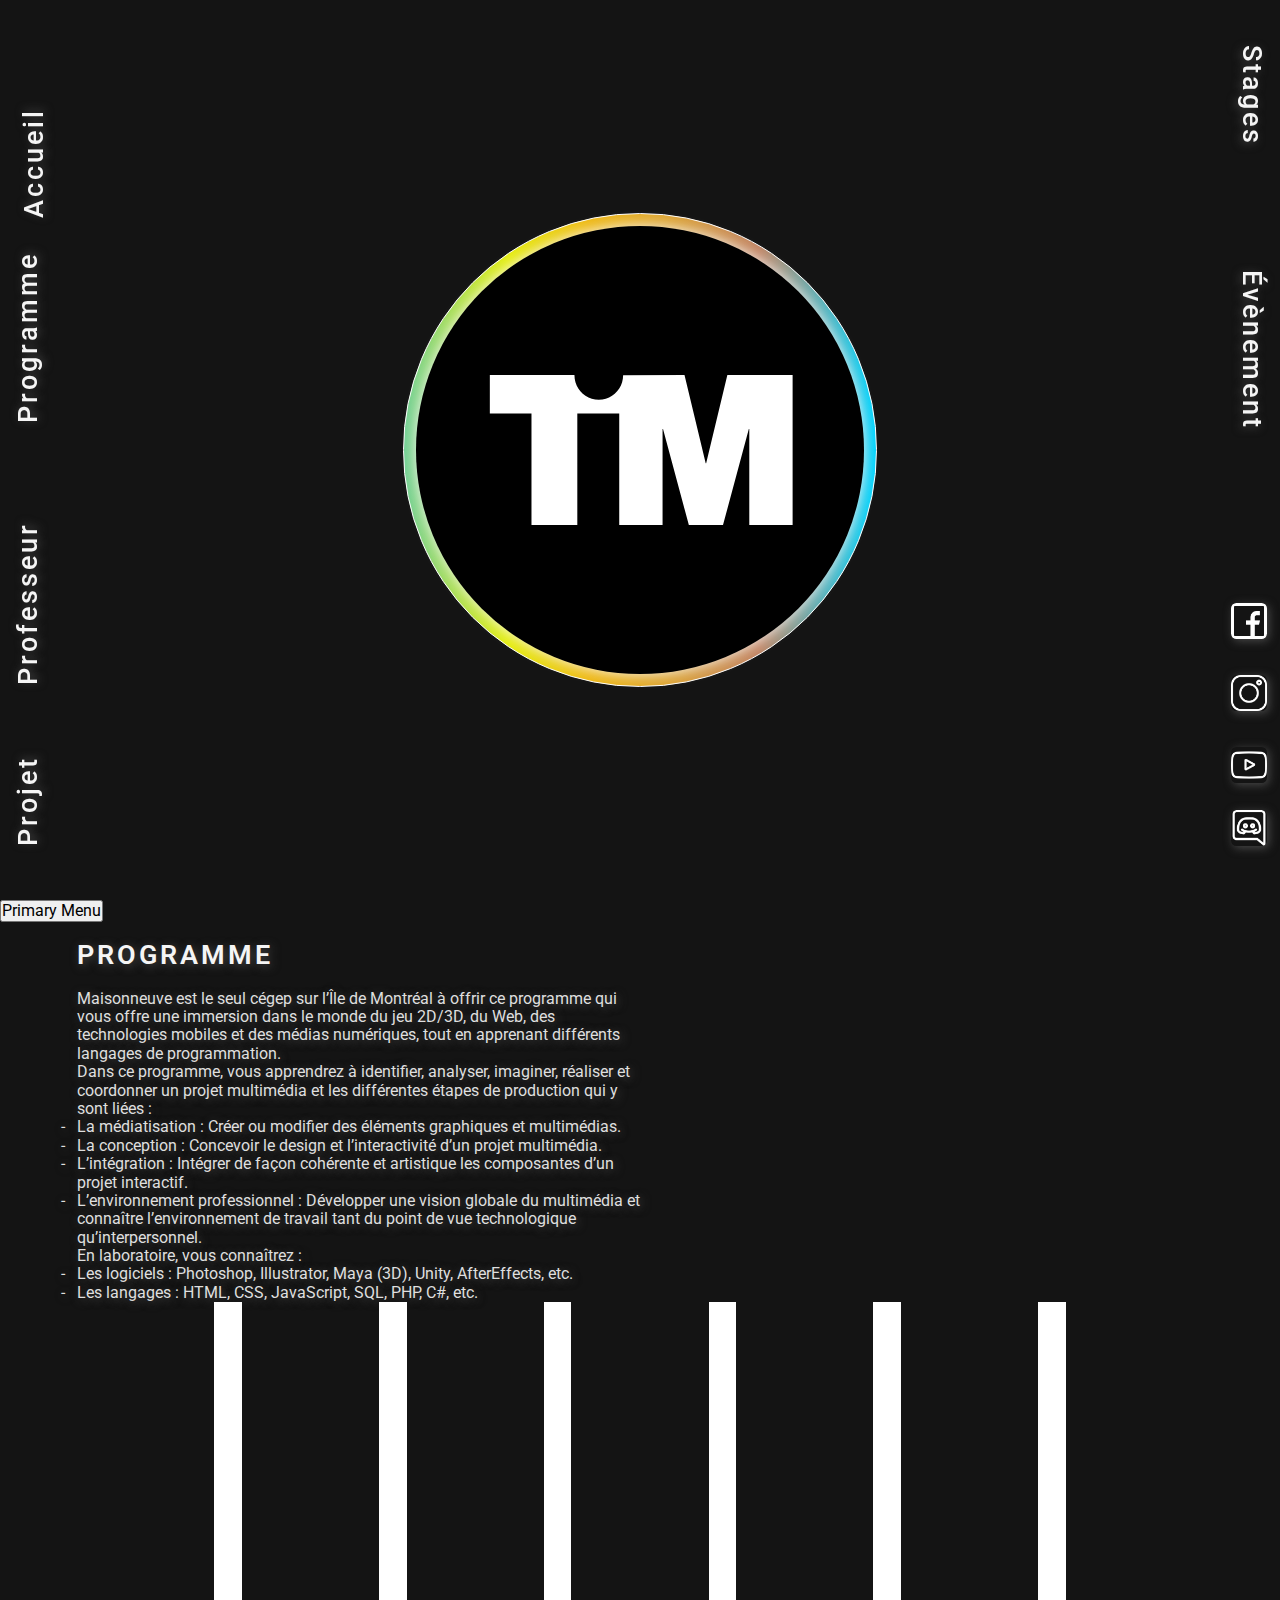
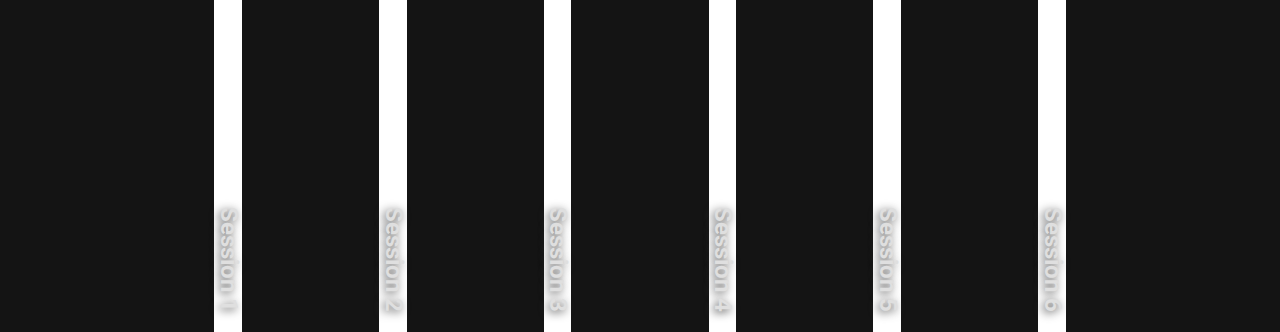
==== commit c2874075: "Fomattage des boutons de session - lg" ====
--- a/template/test.html
+++ b/template/test.html
@@ -1,161 +1,877 @@
-<!DOCTYPE html>
-<html lang="fr">
-<head>
-    <meta charset="UTF-8">
-    <meta name="viewport" content="width=device-width, initial-scale=1.0">
-    <title>TIM</title>
-    <meta name="description" content="TIM - Techinque d'Intégration multimédia collège Maisonneuve">
-    <link href="https://fonts.googleapis.com/css2?family=Roboto:ital,wght@0,100;0,300;0,400;0,500;0,700;0,900;1,100;1,300;1,400;1,500;1,700;1,900&display=swap" rel="stylesheet">
-    <link rel="stylesheet" href="/css/normalize.css">
-    <link rel="stylesheet" href="/css/styles.css">
-    <!-- <script src="/js/scriptAccordion.js"></script> -->
-</head>
-<body>
-    <!-- Début header -->
-    <header id="masthead" class="site-header">
-        <div class="site-branding">
-            <h1 class="site-title"><a href="" rel="home"></a></h1>
-            <div id="logo-cercle"></div>
-		</div>
-
-		<nav id="site-navigation" class="main-navigation">
-            <button class="menu-toggle" aria-controls="primary-menu" aria-expanded="false">Primary Menu</button>
-			<div class="menu-menu-1-container">
-                <ul id="primary-menu" class="menu nav-menu">
-                    <li><a href="" aria-current="page">Accueil</a></li>
-                    <li><a href="#SectionProgramme">Programme</a></li>
-                    <li><a href="#SectionProfesseur">Professeur</a></li>
-                    <li><a href="#SectionProjet">Projet</a></li>
-                    <li><a href="#SectionStage">Stages</a></li>
-                    <li><a href="#SectionEvenement">Évènement</a></li>
-                    <li><a target="_blank" href="https://www.facebook.com/maisonneuvetim/"><img src="../images/icone-facebook.png" alt=""></a></li>
-                    <li><a target="_blank" href="https://www.instagram.com/maisonneuvetim/"><img src="../images/icone-instagram.png" alt=""></a></li>
-                    <li><a target="_blank" href="https://www.youtube.com/user/TIMaisonneuve"><img src="../images/icone-youtube.png" alt=""></a></li>
-                    <li><a target="_blank" href="https://discord.com/invite/53vFvr9"><img src="../images/icone-discord.png" alt=""></a></li>
-                </ul>
-            </div>		
-        </nav>
-    </header>
-    <!-- Fin header -->
-
-
-    <div class="site-main">
-        <!-- Début de la section programme -->
-        <section id="Programme">
-            <h1 id="SectionProgramme">Programme</h1>
-            <div id="DescriptionGenerale">
-                <p>Maisonneuve est le seul cégep sur l’Île de Montréal à offrir ce programme qui vous offre une immersion dans le monde du jeu 2D/3D, du Web, des technologies mobiles et des médias numériques, tout en apprenant différents langages de programmation. <br>
-                
-                Dans ce programme, vous apprendrez à identifier, analyser, imaginer, réaliser et coordonner un projet multimédia et les différentes étapes de production qui y sont liées : </p>
-    
-                <ul class="listeEtapeProduction">
-                    <li><span>La médiatisation :</span> Créer ou modifier des éléments graphiques et multimédias.</li>
-                    <li><span>La conception :</span> Concevoir le design et l’interactivité d’un projet multimédia.</li>
-                    <li><span>L’intégration :</span> Intégrer de façon cohérente et artistique les composantes d’un projet interactif.</li>
-                    <li><span>L’environnement professionnel :</span> Développer une vision globale du multimédia et connaître l’environnement de travail tant du point de vue technologique qu’interpersonnel.</li>
-                </ul>
-            
-                <p>En laboratoire, vous connaîtrez :</p>
-            
-                <ul class="listeEtapeProduction">
-                    <li><span>Les logiciels :</span> Photoshop, Illustrator, Maya (3D), Unity, AfterEffects, etc.</li>
-                    <li><span>Les langages :</span> HTML, CSS, JavaScript, SQL, PHP, C#, etc.</li>
-                </ul>
-                
-            </div>
-            <div class="listeBoutons">
-                <button>Voir les cours de création</button>
-                <button>Voir les cours de programmation</button>
-                <button>Voir tous cours</button>
-            </div>
-            <div id="ToutesSessions">
-                <div class="session">
-                    <button class="boutonSession"><h2>Session 1</h2></button>
-                    <div class="fenetreCours">
-                        <ul class="listeCours cachee">
-                            <li>
-                                <section class="descriptionCours">
-                                    <h3>Création Vidéo</h3>
-                                    <ul>
-                                        <li>Sigle</li>
-                                        <li>Préalable</li>
-                                        <li>Pondération</li>
-                                        <li>Nombre d'heures</li>
-                                        <li>
-                                            <p>
-                                                Ce cours initie l’étudiant au traitement des images en mouvement, au traitement du son ainsi qu'aux bases de la scénarisation linéaire. L’étudiant apprend à utiliser les périphériques associés au traitement du son et de la vidéo et à exploiter de façon créative les fonctions des logiciels de traitement vidéo et sonore. Les techniques de montage (structure narrative, affinage de coupe, correction de couleur, etc.) sont étudiées. L’étudiant apprend à représenter ses idées et ses concepts par le dessin et l’écrit, à l’aide de scénarimages, de synopsis et de scénarios.
-                                                <br><br>
-                                                Les particularités de la fonction de travail liées au traitement de la vidéo, du son, ainsi qu'à la scénarisation sont présentées de même que les compétences techniques et comportementales associées.
-                                            </p>
-                                        </li>
-                                    </ul>
-                                    
-                                </section>
-                            </li>
-                            <li>Conception graphique et matricielle</li>
-                            <li>Mise en page web</li>
-                            <li>Animation et intéractivité en jeu</li>
-                        </ul>
-                    </div>
-                </div>
-                <div class="session">
-                    <button class="boutonSession"><h2>Session 2</h2></button>
-                    <div class="fenetreCours cachee">
-                        <ul class="listeCours">
-                            <li>Cours 1</li>
-                            <li>Cours 2</li>
-                            <li>Cours 3</li>
-                            <li>Cours 4</li>
-                        </ul>
-                    </div>
-                </div>
-                <div class="session">
-                    <button class="boutonSession"><h2>Session 3</h2></button>
-                    <div class="fenetreCours cachee">
-                        <ul class="listeCours">
-                            <li>Cours 1</li>
-                            <li>Cours 2</li>
-                            <li>Cours 3</li>
-                            <li>Cours 4</li>
-                        </ul>
-                    </div>
-                </div>
-                <div class="session">
-                    <button class="boutonSession"><h2>Session 4</h2></button>
-                    <div class="fenetreCours cachee">
-                        <ul class="listeCours">
-                            <li>Cours 1</li>
-                            <li>Cours 2</li>
-                            <li>Cours 3</li>
-                            <li>Cours 4</li>
-                        </ul>
-                    </div>
-                </div>
-                <div class="session">
-                    <button class="boutonSession"><h2>Session 5</h2></button>
-                    <div class="fenetreCours cachee">
-                        <ul class="listeCours">
-                            <li>Cours 1</li>
-                            <li>Cours 2</li>
-                            <li>Cours 3</li>
-                            <li>Cours 4</li>
-                        </ul>
-                    </div>
-                </div>
-                <div class="session">
-                    <button class="boutonSession"><h2>Session 6</h2></button>
-                    <div class="fenetreCours cachee">
-                        <ul class="listeCours">
-                            <li>Cours 1</li>
-                            <li>Cours 2</li>
-                            <li>Cours 3</li>
-                            <li>Cours 4</li>
-                        </ul>
-                    </div>
-                </div>
-            </div>  
-        </section>
-        <!-- Fin de la section programme -->
-        <script src="/js/scriptAccordion.js"></script>
-</body>
+<!DOCTYPE html>
+<html lang="fr">
+<head>
+    <meta charset="UTF-8">
+    <meta name="viewport" content="width=device-width, initial-scale=1.0">
+    <title>TIM</title>
+    <meta name="description" content="TIM - Techinque d'Intégration multimédia collège Maisonneuve">
+    <link href="https://fonts.googleapis.com/css2?family=Roboto:ital,wght@0,100;0,300;0,400;0,500;0,700;0,900;1,100;1,300;1,400;1,500;1,700;1,900&display=swap" rel="stylesheet">
+    <link rel="stylesheet" href="/css/normalize.css">
+    <link rel="stylesheet" href="/css/styles.css">
+    <!-- <script src="/js/scriptAccordion.js"></script> -->
+</head>
+<body>
+    <!-- Début header -->
+    <header id="masthead" class="site-header">
+        <div class="site-branding">
+            <h1 class="site-title"><a href="" rel="home"></a></h1>
+            <div id="logo-cercle"></div>
+		</div>
+
+		<nav id="site-navigation" class="main-navigation">
+            <button class="menu-toggle" aria-controls="primary-menu" aria-expanded="false">Primary Menu</button>
+			<div class="menu-menu-1-container">
+                <ul id="primary-menu" class="menu nav-menu">
+                    <li><a href="" aria-current="page">Accueil</a></li>
+                    <li><a href="#SectionProgramme">Programme</a></li>
+                    <li><a href="#SectionProfesseur">Professeur</a></li>
+                    <li><a href="#SectionProjet">Projet</a></li>
+                    <li><a href="#SectionStage">Stages</a></li>
+                    <li><a href="#SectionEvenement">Évènement</a></li>
+                    <li><a target="_blank" href="https://www.facebook.com/maisonneuvetim/"><img src="../images/icone-facebook.png" alt=""></a></li>
+                    <li><a target="_blank" href="https://www.instagram.com/maisonneuvetim/"><img src="../images/icone-instagram.png" alt=""></a></li>
+                    <li><a target="_blank" href="https://www.youtube.com/user/TIMaisonneuve"><img src="../images/icone-youtube.png" alt=""></a></li>
+                    <li><a target="_blank" href="https://discord.com/invite/53vFvr9"><img src="../images/icone-discord.png" alt=""></a></li>
+                </ul>
+            </div>		
+        </nav>
+    </header>
+    <!-- Fin header -->
+
+
+    <div class="site-main">
+        <!-- Début de la section programme -->
+        <section id="Programme">
+            <h1 id="SectionProgramme">Programme</h1>
+            <div id="DescriptionGenerale">
+                <p>Maisonneuve est le seul cégep sur l’Île de Montréal à offrir ce programme qui vous offre une
+                    immersion dans
+                    le monde du jeu 2D/3D, du Web, des technologies mobiles et des médias numériques, tout en apprenant
+                    différents langages de programmation. <br>
+
+                    Dans ce programme, vous apprendrez à identifier, analyser, imaginer, réaliser et coordonner un
+                    projet
+                    multimédia et les différentes étapes de production qui y sont liées : </p>
+
+                <ul class="listeEtapeProduction">
+                    <li><span>La médiatisation :</span> Créer ou modifier des éléments graphiques et multimédias.</li>
+                    <li><span>La conception :</span> Concevoir le design et l’interactivité d’un projet multimédia.</li>
+                    <li><span>L’intégration :</span> Intégrer de façon cohérente et artistique les composantes d’un
+                        projet
+                        interactif.</li>
+                    <li><span>L’environnement professionnel :</span> Développer une vision globale du multimédia et
+                        connaître
+                        l’environnement de travail tant du point de vue technologique qu’interpersonnel.</li>
+                </ul>
+
+                <p>En laboratoire, vous connaîtrez :</p>
+
+                <ul class="listeEtapeProduction">
+                    <li><span>Les logiciels :</span> Photoshop, Illustrator, Maya (3D), Unity, AfterEffects, etc.</li>
+                    <li><span>Les langages :</span> HTML, CSS, JavaScript, SQL, PHP, C#, etc.</li>
+                </ul>
+
+            </div>
+            <!-- <div class="listeBoutons">
+                <button>Voir les cours de création</button>
+                <button>Voir les cours de programmation</button>
+                <button>Voir tous cours</button>
+            </div> -->
+            <div id="ToutesSessions">
+                <div class="session">
+                    <div class="boutonSession">
+                        <h2>Session 1</h2>
+                    </div>
+                    <div class="fenetreCours cachee">
+                        <ul class="listeCours">
+
+                            <!-- Chaque cours d'une session dans un LI -->
+                            <li>
+                                <section class="descriptionCours">
+                                    <h3>Création vidéo</h3>
+                                    <ul class="cachee">
+                                        <li>Sigle : </li>
+                                        <li>Préalable : Aucun</li>
+                                        <li>Pondération : 3-2-3</li>
+                                        <li>Nombre d'heures : 45 heures</li>
+                                        <li>
+                                            <p>
+                                                Ce cours initie l’étudiant au traitement des images en mouvement, au
+                                                traitement du son ainsi qu'aux bases de la scénarisation linéaire.
+                                                L’étudiant apprend à utiliser les périphériques associés au traitement
+                                                du son et de la vidéo et à exploiter de façon créative les fonctions des
+                                                logiciels de traitement vidéo et sonore. Les techniques de montage
+                                                (structure narrative, affinage de coupe, correction de couleur, etc.)
+                                                sont étudiées. L’étudiant apprend à représenter ses idées et ses
+                                                concepts par le dessin et l’écrit, à l’aide de scénarimages, de synopsis
+                                                et de scénarios. <br> <br> Les particularités de la fonction de travail
+                                                liées au traitement de la vidéo, du son, ainsi qu'à la scénarisation
+                                                sont présentées de même que les compétences techniques et
+                                                comportementales associées. </p>
+                                        </li>
+                                    </ul>
+                                </section>
+                            </li>
+
+                            <li>
+                                <section class="descriptionCours">
+                                    <h3>Conception graphique et matricielle</h3>
+                                    <ul class="cachee">
+                                        <li>Sigle : </li>
+                                        <li>Préalable : Aucun</li>
+                                        <li>Pondération : 3-3-3</li>
+                                        <li>Nombre d'heures : 45 heures</li>
+                                        <li>
+                                            <p>
+                                                Ce cours initie l'étudiant aux rudiments de la conception et de la
+                                                communication graphique ainsi qu'au traitement des images fixes
+                                                matricielles. On y aborde les notions de base sur le langage graphique,
+                                                la couleur, le mode d’organisation picturale en lien avec le design
+                                                d’une image ou d’une interface. L’apprentissage d’un processus de
+                                                conception structuré et de techniques d’idéation permet à l’étudiant de
+                                                faire émerger des concepts créatifs respectant des objectifs de
+                                                communication précis et le public cible. <br> <br> L'étudiant est amené
+                                                à exploiter de façon créative et efficace les diverses fonctions d’un
+                                                logiciel de traitement de l'image numérique, à utiliser des techniques
+                                                de montage et de découpage d’images et à appliquer des effets spéciaux
+                                                diversifiés. Le cours aborde plus particulièrement les notions de
+                                                photoréalisme ainsi que des techniques de travail permettant
+                                                l’intégration harmonieuse d’images dans d’autres logiciels multimédias.
+                                                De plus, les méthodes de travail pour la réalisation de maquettes
+                                                graphiques d’un document multimédia sont abordées. <br> <br> Les
+                                                particularités de la fonction de travail liées au design graphique et au
+                                                traitement des images fixes sont présentées, de même que les compétences
+                                                techniques et comportementales associées. </p>
+                                        </li>
+                                    </ul>
+                                </section>
+                            </li>
+
+                            <li>
+                                <section class="descriptionCours">
+                                    <h3>Mise en page Web</h3>
+                                    <ul class="cachee">
+                                        <li>Sigle : </li>
+                                        <li>Préalable : Aucun</li>
+                                        <li>Pondération : 3-2-3</li>
+                                        <li>Nombre d'heures : 45 heures</li>
+                                        <li>
+                                            <p>
+                                                Dans ce cours, l'étudiant apprend les techniques de mise en page Web en
+                                                utilisant les langages de balisage et de feuilles de styles. L’étudiant
+                                                apprend également à analyser et schématiser l’arborescence d’un site
+                                                Web, à reproduire des maquettes sous forme de pages Web, et à créer des
+                                                pages Web en intégrant les différents types de médias. L’introduction à
+                                                un outil de gestion de code source est également couverte dans ce cours.
+                                                <br> <br> Les particularités de la fonction de travail associées au
+                                                domaine du Web sont présentées, de même que les compétences techniques
+                                                et comportementales associées. </p>
+                                        </li>
+                                    </ul>
+                                </section>
+                            </li>
+
+                            <li>
+                                <section class="descriptionCours">
+                                    <h3>Animation et Intéractivité en jeu</h3>
+                                    <ul class="cachee">
+                                        <li>Sigle : </li>
+                                        <li>Préalable : Aucun</li>
+                                        <li>Pondération : 3-2-3</li>
+                                        <li>Nombre d'heures : 45 heures</li>
+                                        <li>
+                                            <p>
+                                                Ce cours est consacré aux concepts de base nécessaires à la création
+                                                d’un jeu numérique. Le cours porte, d’une part, sur l’animation des
+                                                médias : l’étudiant y apprend à importer et à intégrer des médias dans
+                                                un environnement de création de jeu. De plus, il se familiarise avec les
+                                                techniques de création d’animations à partir d’images simples et des
+                                                feuilles de « sprites ». D’autre part, le cours couvre la gestion des
+                                                interactions : l’étudiant y est initié aux concepts de base de
+                                                l’interactivité dans un contexte de jeu, ainsi qu’aux techniques de
+                                                conception, de codification et de vérification des algorithmes
+                                                nécessaires à cette fin. <br> <br> Dans ce cours, l’étudiant est
+                                                également initié à l’environnement matériel et technologique dans lequel
+                                                il évoluera tout au long de sa formation et de sa carrière. Les
+                                                particularités de la fonction de travail liées au domaine du jeu sont
+                                                présentées, de même que les compétences techniques et comportementales
+                                                associées. </p>
+                                        </li>
+                                    </ul>
+                                </section>
+                            </li>
+
+
+                        </ul>
+                    </div>
+                </div>
+
+                <div class="session">
+                    <div class="boutonSession">
+                        <h2>Session 2</h2>
+                    </div>
+                    <div class="fenetreCours cachee">
+                        <ul class="listeCours">
+
+                            <!-- Chaque cours d'une session dans un LI -->
+                            <li>
+                                <section class="descriptionCours">
+                                    <h3>Effets spéciaux et animation</h3>
+                                    <ul class="cachee">
+                                        <li>Sigle : </li>
+                                        <li>Préalable : Relatif : Création vidéo</li>
+                                        <li>Pondération : 2-2-3</li>
+                                        <li>Nombre d'heures : 30 heures</li>
+                                        <li>
+                                            <p>
+                                                Ce cours permet d'approfondir la formation de l’étudiant en matière de
+                                                traitement d’images en mouvement et de traitement sonore. L’étudiant
+                                                poursuit son apprentissage des techniques de prise de vues avec des
+                                                caméras virtuelles. Il développe sa capacité à utiliser des techniques
+                                                d’effets spéciaux visuels : animations graphiques, initiation à
+                                                l’environnement 3D, caméras et lumières virtuelles, composition
+                                                numérique et techniques d’écran vert. <br> <br> L'étudiant est amené à
+                                                appliquer adéquatement les techniques d'optimisation des fichiers
+                                                sonores et vidéo en fonction de différents modes de diffusion et
+                                                d’intégration à un projet multimédia. </p>
+                                        </li>
+                                    </ul>
+                                </section>
+                            </li>
+
+                            <li>
+                                <section class="descriptionCours">
+                                    <h3>Conception graphique et Imagerie vectorielle</h3>
+                                    <ul class="cachee">
+                                        <li>Sigle : </li>
+                                        <li>Préalable : Relatif : Conception graphique et imagerie matricielle</li>
+                                        <li>Pondération : 3-3-3</li>
+                                        <li>Nombre d'heures : 45 heures</li>
+                                        <li>
+                                            <p>
+                                                Dans ce cours, l’étudiant poursuit l’apprentissage des notions liées à
+                                                la conception, à la communication graphique et au traitement des images
+                                                fixes vectorielles. <br> <br> L’étudiant développe un concept créatif
+                                                décliné en plusieurs volets. L'étudiant apprend à utiliser la
+                                                typographie selon les règles de l’art. Il a l'opportunité d'approfondir
+                                                sa maîtrise de la communication graphique afin de produire un message
+                                                adapté au public cible. Pour ce faire, le cours aborde la conception
+                                                d'illustrations et des techniques de travail permettant l’intégration
+                                                harmonieuse d’images dans d’autres logiciels multimédias. L'étudiant
+                                                apprendra à créer des agencements graphiques et typographiques comme des
+                                                logos, des icônes web ainsi que des éléments de jeu en 2D. <br> <br>
+                                                Enfin, l’étudiant est amené à argumenter et justifier ses choix
+                                                créatifs. </p>
+                                        </li>
+                                    </ul>
+                                </section>
+                            </li>
+
+                            <li>
+                                <section class="descriptionCours">
+                                    <h3>Animation et Intéractivité Web</h3>
+                                    <ul class="cachee">
+                                        <li>Sigle : </li>
+                                        <li>Préalable : Relatif : Mise en page Web (582-1W1-MA); Animation et
+                                            interactivité en jeu (582-1J1-MA)</li>
+                                        <li>Pondération : 3-2-3</li>
+                                        <li>Nombre d'heures : 45 heures</li>
+                                        <li>
+                                            <p>
+                                                Ce cours permet à l'étudiant d'acquérir les compétences de base requises
+                                                pour programmer l'interactivité de l'interface-utilisateur d'une
+                                                application multimédia en ligne. Les notions abordées dans les cours «
+                                                582-1W1 Mise en page Web » et « 582-1J1 Animation et interactivité en
+                                                jeu » sont approfondies en les appliquant dans un contexte de création
+                                                de sites Web interactifs, exécutables sur un poste client. <br> <br>
+                                                L'étudiant apprend à créer et afficher des éléments graphiques par
+                                                programmation et à appliquer des effets de transition et d'animation.
+                                                L'accent est mis sur la gestion d'événements, le développement
+                                                d'interfaces interactives et l'adaptabilité multiplateformes. L'étudiant
+                                                apprend enfin à installer et utiliser les outils de développement
+                                                adéquats pour améliorer sa productivité dans le contexte de la chaîne de
+                                                production Web. </p>
+                                        </li>
+                                    </ul>
+                                </section>
+                            </li>
+
+                            <li>
+                                <section class="descriptionCours">
+                                    <h3>Création de jeu 2D</h3>
+                                    <ul class="cachee">
+                                        <li>Sigle : </li>
+                                        <li>Préalable : Relatif : Animation et interactivité en jeu (582-1J1-MA) </li>
+                                        <li>Pondération : 2-2-2</li>
+                                        <li>Nombre d'heures : 30 heures</li>
+                                        <li>
+                                            <p>
+                                                Dans ce cours, l’étudiant approfondit la programmation graphique et
+                                                s’initie aux concepts de base d'un moteur de jeu. Le cours permet
+                                                d'approfondir la maîtrise de la structure d'affichage ainsi que le
+                                                contrôle de l'animation et de l'interactivité. <br> <br> Par la création
+                                                d'un prototype simple, l'étudiant apprend les concepts de base reliés à
+                                                l'intégration d'un jeu ou d'une application interactive en exploitant
+                                                les principales classes intégrées d’objets graphiques et médiatiques et
+                                                en créant ses propres classes d’objets. </p>
+                                        </li>
+                                    </ul>
+                                </section>
+                            </li>
+
+
+                        </ul>
+                    </div>
+                </div>
+
+                <div class="session">
+                    <div class="boutonSession">
+                        <h2>Session 3</h2>
+                    </div>
+                    <div class="fenetreCours cachee">
+                        <ul class="listeCours">
+
+                            <!-- Chaque cours d'une session dans un LI -->
+                            <li>
+                                <section class="descriptionCours">
+                                    <h3>Imagerie 3D</h3>
+                                    <ul class="cachee">
+                                        <li>Sigle : </li>
+                                        <li>Préalable : Relatif : Conception graphique et imagerie vectorielle
+                                            (582-2M4-MA) </li>
+                                        <li>Pondération : 3-2-3</li>
+                                        <li>Nombre d'heures : 45 heures</li>
+                                        <li>
+                                            <p>
+                                                Dans ce cours, l’étudiant est initié au monde de l’imagerie de synthèse.
+                                                Il est amené à maîtriser les outils et les fonctionnalités de base d’un
+                                                logiciel de production 3D pour la création d'images fixes (ex :
+                                                interface graphique, logo ou autres objets). <br> <br> Il apprend les
+                                                techniques et méthodes de travail liées à la modélisation, à la création
+                                                et à l’application de matériaux et de textures ainsi qu’aux techniques
+                                                d’éclairage et de rendu en image. Enfin, des principes de scénarisation
+                                                liés à l’univers de la 3D sont également abordés. </p>
+                                        </li>
+                                    </ul>
+                                </section>
+                            </li>
+
+                            <li>
+                                <section class="descriptionCours">
+                                    <h3>Design d'Interactivité</h3>
+                                    <ul class="cachee">
+                                        <li>Sigle : </li>
+                                        <li>Préalable : Relatif : Conception graphique et imagerie vectorielle
+                                            (582-2M4-MA) </li>
+                                        <li>Pondération : 3-2-3</li>
+                                        <li>Nombre d'heures : 45 heures</li>
+                                        <li>
+                                            <p>
+                                                L’étudiant apprend à concevoir des expériences interactives en plaçant
+                                                les besoins de l’utilisateur au cœur de sa création. <br> <br> Ce cours
+                                                transpose les techniques de conception et de communication graphique
+                                                dans l’univers de l’interactivité. L’étudiant apprend à concevoir les
+                                                éléments d’une interface multimédia, notamment en ce qui a trait au
+                                                design de la navigation et de l’interactivité. Il apprend également les
+                                                méthodes pour intégrer l’expérience utilisateur dans ses projets
+                                                multimédias. <br> <br> Ce cours développe chez l’étudiant la capacité de
+                                                communiquer efficacement à l’utilisateur d’un produit multimédia en
+                                                fonction de ses besoins, et ce, dans le respect des normes
+                                                d’utilisabilité et d’accessibilité en vigueur dans l’industrie. <br>
+                                                <br> Différents types de produits sont mis en valeur tout au long de
+                                                l’apprentissage, notamment par la création d’interfaces Web faisant
+                                                appel aux langages de balisage et aux feuilles de styles. L’étudiant
+                                                approfondit le développement de sa capacité d’analyse et ses compétences
+                                                à présenter sa création. </p>
+                                        </li>
+                                    </ul>
+                                </section>
+                            </li>
+
+                            <li>
+                                <section class="descriptionCours">
+                                    <h3>Création de sites Web dynamiques</h3>
+                                    <ul class="cachee">
+                                        <li>Sigle : </li>
+                                        <li>Préalable : Relatif : Animation et interactivité Web (582-2W2-MA) </li>
+                                        <li>Pondération : 3-3-3</li>
+                                        <li>Nombre d'heures : 45 heures</li>
+                                        <li>
+                                            <p>
+                                                Dans ce cours, les notions acquises dans les cours « 582-1W1 : Mise en
+                                                page Web » et « 582-2W2 : Animation et interactivité Web » sont
+                                                approfondies et complétées par des aspects plus avancés, propres à la
+                                                génération dynamique de pages Web. L’étudiant est d’abord initié à la
+                                                programmation HTTP de base. Utilisant un langage de programmation, il
+                                                apprend à traiter les paramètres et entêtes d’une requête HTTP pour
+                                                générer de façon dynamique la réponse HTTP. De plus, l’étudiant apprend
+                                                à utiliser la librairie de fonctions essentielles du langage de
+                                                programmation pour développer un site Web. <br> <br> Ensuite, l’étudiant
+                                                apprend à intégrer un site Web dynamique à l’aide d’un gestionnaire de
+                                                contenu. Pour ce faire, l’étudiant apprend à utiliser les
+                                                fonctionnalités de base du gestionnaire de contenu. Il apprend aussi à
+                                                adapter et personnaliser les interfaces à partir de thèmes, le tout en
+                                                appliquant les apprentissages des cours « 582-1W1 : Mise en page Web »,
+                                                « 582-2W2 : Animation et interactivité Web » et « 582-3C1 : Design
+                                                d’interactivité » afin de produire des sites Web dont les interfaces
+                                                suivent les meilleures pratiques de l’utilisabilité et de l’adaptabilité
+                                                Web. Enfin, l'étudiant poursuit son apprentissage d’un environnement de
+                                                travail collaboratif. </p>
+                                        </li>
+                                    </ul>
+                                </section>
+                            </li>
+
+                            <li>
+                                <section class="descriptionCours">
+                                    <h3>Création de jeu 3D</h3>
+                                    <ul class="cachee">
+                                        <li>Sigle : </li>
+                                        <li>Préalable : Relatif: Création de jeu 2D (582-2J2-MA)</li>
+                                        <li>Pondération : 3-2-3</li>
+                                        <li>Nombre d'heures : 45 heures</li>
+                                        <li>
+                                            <p>
+                                                Ce cours permet à l'étudiant d'intégrer différents types de médias à
+                                                l'aide des fonctionnalités d'un logiciel d'intégration 3D. L'étudiant
+                                                est amené à contrôler et à animer les éléments d'une application
+                                                multimédia par programmation dans un environnement 3D.<br> <br> Ce cours
+                                                initie l’étudiant à l’utilisation d’un environnement d’intégration de la
+                                                3D en temps réel. L’accent est d’abord mis sur l’apprentissage des
+                                                notions de base de la 3D-temps réel et de l’intégration 3D (systèmes de
+                                                coordonnées, vecteurs, types et propriétés d’objets 3D, caméra, rendu en
+                                                temps réel, etc.). <br> <br> Ensuite l’étudiant est amené à maîtriser
+                                                les outils et les fonctionnalités de base d’un logiciel d’intégration
+                                                3D, afin d'importer et prendre en charge des éléments 3D, paramétrer les
+                                                comportements ainsi que programmer l’interactivité. <br> <br> Enfin, par
+                                                la création d’un prototype simple, l’étudiant est à même d’apprendre les
+                                                concepts et les techniques de base reliées à l’intégration d’un jeu
+                                                numérique. </p>
+                                        </li>
+                                    </ul>
+                                </section>
+                            </li>
+
+
+                        </ul>
+                    </div>
+                </div>
+
+                <div class="session">
+                    <div class="boutonSession">
+                        <h2>Session 4</h2>
+                    </div>
+                    <div class="fenetreCours cachee">
+                        <ul class="listeCours">
+
+                            <!-- Chaque cours d'une session dans un LI -->
+                            <li>
+                                <section class="descriptionCours">
+                                    <h3>Gestion de projet multimédias</h3>
+                                    <ul class="cachee">
+                                        <li>Sigle : </li>
+                                        <li>Préalable : Aucun</li>
+                                        <li>Pondération : 2-1-2</li>
+                                        <li>Nombre d'heures : 30 heures</li>
+                                        <li>
+                                            <p>
+                                                Ce cours initie l'étudiant aux rudiments de la gestion d’un projet
+                                                multimédia. L’étudiant apprend à analyser les besoins liés à la
+                                                réalisation du projet en termes de ressources humaines, matérielles et
+                                                budgétaires. À cet effet, il est initié aux méthodes de gestion
+                                                classiques, ainsi qu’aux méthodes dites « agiles », qu’il sera appelé à
+                                                utiliser dans le cadre du cours « 582-5W5 : Projet Web en équipe ». <br>
+                                                <br> L'étudiant est amené à exploiter les fonctions d’un logiciel de
+                                                gestion de projet en vue d’établir un échéancier de production et d’en
+                                                faire le suivi. Le cours couvre également les aspects légaux relatifs à
+                                                la réalisation d’un projet (droits d’auteurs, contrats, etc.). Enfin,
+                                                l’étudiant développe sa capacité à écrire ou à répondre à un cahier des
+                                                charges ainsi qu’à rédiger une offre de services professionnels. </p>
+                                        </li>
+                                    </ul>
+                                </section>
+                            </li>
+
+                            <li>
+                                <section class="descriptionCours">
+                                    <h3>Conception d'Interfaces et développement Web</h3>
+                                    <ul class="cachee">
+                                        <li>Sigle : </li>
+                                        <li>Préalable : Absolu : Création de sites Web dynamiques (582-3W3-MA) </li>
+                                        <li>Pondération : 3-3-2</li>
+                                        <li>Nombre d'heures : 45 heures</li>
+                                        <li>
+                                            <p>
+                                                Dans ce cours, l’étudiant poursuit son apprentissage de l’intégration de
+                                                sites Web dynamiques à l’aide d’un gestionnaire de contenu. L’étudiant
+                                                apprend à développer par programmation des thèmes personnalisés pour
+                                                répondre aux besoins spécifiques du design d’interfaces des sites Web.
+                                                L’étudiant apprend aussi les fonctionnalités avancées du gestionnaire de
+                                                contenu, lui permettant entre autres à programmer des extensions servant
+                                                les fonctionnalités des sites Web à développer. De plus, l’étudiant est
+                                                initié à l’utilisation et à l’intégration par programmation des bases de
+                                                données. <br> <br> Ce cours couvre également l’intégration et
+                                                l’interfaçage entre le langage utilisé du côté du serveur et les
+                                                technologies utilisées du côté client. Enfin, l’étudiant poursuit son
+                                                apprentissage des techniques de test pour contrôler la qualité d’un site
+                                                Web et valider sa conformité en regard des normes et des standards en
+                                                vigueur. </p>
+                                        </li>
+                                    </ul>
+                                </section>
+                            </li>
+
+                            <li>
+                                <section class="descriptionCours">
+                                    <h3>Création de jeu en équipe</h3>
+                                    <ul class="cachee">
+                                        <li>Sigle : </li>
+                                        <li>Préalable : Relatif: Création de jeu 3D (582-3J3-MA) </li>
+                                        <li>Pondération : 2-5-5</li>
+                                        <li>Nombre d'heures : 30 heures</li>
+                                        <li>
+                                            <p>
+                                                Dans ce cours qui s'appuie sur une pédagogie par projets, l’étudiant
+                                                réalise un projet d’envergure en équipe de travail. C’est l’occasion
+                                                pour l’étudiant d’appliquer et d’intégrer l’ensemble des compétences
+                                                acquises afin de réaliser un prototype de jeu numérique. Il franchit, en
+                                                collaboration avec les membres de son équipe, toutes les étapes du
+                                                processus de production d’une telle application, qui sont : la
+                                                conception du produit, la planification de sa production, la réalisation
+                                                et l’intégration des médias, la programmation de l’interactivité, la
+                                                réalisation des tests pour contrôler la qualité du produit ainsi que la
+                                                rédaction du guide utilisateur et la présentation du produit fini. Par
+                                                le fait même, ce cours initie l’étudiant à la communication
+                                                interpersonnelle et à l’intégration à une équipe de production
+                                                multimédia. </p>
+                                        </li>
+                                    </ul>
+                                </section>
+                            </li>
+
+                            <li>
+                                <section class="descriptionCours">
+                                    <h3>Interfaces Web réactives et animées</h3>
+                                    <ul class="cachee">
+                                        <li>Sigle : </li>
+                                        <li>Préalable : Relatif : Création de sites Web dynamiques (582-3W3-MA); En
+                                            session 4, l'étudiant doit choisir entre ce cours et le cours Animation 3D.
+                                        </li>
+                                        <li>Pondération : 3-2-2</li>
+                                        <li>Nombre d'heures : 45 heures</li>
+                                        <li>
+                                            <p>
+                                                Dans ce cours, l'étudiant ayant un intérêt plus marqué pour la
+                                                programmation a la possibilité d'approfondir les acquis des cours de la
+                                                séquence Web en s'initiant à des technologies permettant de réaliser des
+                                                applications riches du côté du client. <br> <br> Il apprendra à utiliser
+                                                un cadriciel côté client pour produire un site Web dynamique dont
+                                                l'interface utilisateur réactive répond en temps réel aux modifications
+                                                d'états des données de l'application. L’intégration d’effets de
+                                                transition et d'animation dans l’interface-utilisateur est également
+                                                couverte. </p>
+                                        </li>
+                                    </ul>
+                                </section>
+                            </li>
+
+                            <li>
+                                <section class="descriptionCours">
+                                    <h3>Animation 3D</h3>
+                                    <ul class="cachee">
+                                        <li>Sigle : </li>
+                                        <li>Préalable : Relatif : Imagerie 3D (582-3M5-MA); En session 4, l'étudiant
+                                            doit choisir entre ce cours et le cours Interfaces Web réactives et animées.
+                                        </li>
+                                        <li>Pondération : 3-2-2</li>
+                                        <li>Nombre d'heures : 45 heures</li>
+                                        <li>
+                                            <p>
+                                                Ce cours a pour but de permettre à l’étudiant d’approfondir les notions
+                                                acquises dans le cours « 582-3M5 : Imagerie 3D » et de les appliquer
+                                                dans la création de scènes élaborées. Le cours approfondit également les
+                                                techniques de scénarisation couvertes dans les cours précédents. <br>
+                                                <br> L’étudiant apprend notamment les outils et techniques de
+                                                modélisation organique ainsi que les techniques d’organisation des
+                                                hiérarchies, de montage des systèmes d’articulation et d’animation.
+                                                Enfin, l’étudiant apprend à maîtriser les techniques d’optimisation et
+                                                d’exportation en vue de diffuser les productions 3D pour le Web ou pour
+                                                des applications 3D en temps réel. </p>
+                                        </li>
+                                    </ul>
+                                </section>
+                            </li>
+
+
+                        </ul>
+                    </div>
+                </div>
+
+                <div class="session">
+                    <div class="boutonSession">
+                        <h2>Session 5</h2>
+                    </div>
+                    <div class="fenetreCours cachee">
+                        <ul class="listeCours">
+
+                            <!-- Chaque cours d'une session dans un LI -->
+                            <li>
+                                <section class="descriptionCours">
+                                    <h3>Méthodes de recherche et préparation au marché du travail</h3>
+                                    <ul class="cachee">
+                                        <li>Sigle : </li>
+                                        <li>Préalable : Aucun</li>
+                                        <li>Pondération : 1-2-1</li>
+                                        <li>Nombre d'heures : 45 heures</li>
+                                        <li>
+                                            <p>
+                                                Ce cours permet à l’étudiant d'acquérir des habiletés en recherche, en
+                                                organisation et en transmission d’informations numériques. L'étudiant
+                                                est initié aux notions de base liées à la veille informationnelle et
+                                                apprend les fondements de la recherche d’informations par le biais de
+                                                l’emploi des nouvelles technologies et des sources spécialisées. Il est
+                                                aussi amené à développer son esprit critique afin d’évaluer la qualité
+                                                de l’information recueillie. <br> <br> Les apprentissages de ce cours
+                                                visent à permettre à l'étudiant de se situer quant à son orientation
+                                                professionnelle et d'identifier le sujet de son projet de fin d’études
+                                                et d'en déterminer les objectifs de recherche en lien avec son choix
+                                                vocationnel. Il prépare son intégration sur le marché du travail. </p>
+                                        </li>
+                                    </ul>
+                                </section>
+                            </li>
+
+                            <li>
+                                <section class="descriptionCours">
+                                    <h3>Communication et dynamique d'une équipe de travail</h3>
+                                    <ul class="cachee">
+                                        <li>Sigle : </li>
+                                        <li>Préalable : Corequis : Projet Web en équipe (582-5W5-MA)</li>
+                                        <li>Pondération : 1-2-1</li>
+                                        <li>Nombre d'heures : 45 heures</li>
+                                        <li>
+                                            <p>
+                                                Ce cours permet à l’étudiant de développer ses habiletés en matière de
+                                                communication interpersonnelle et de mieux interagir dans une équipe
+                                                multimédia. L’étudiant est appelé à développer sa capacité́ à
+                                                communiquer et à entrer en relation avec autrui sur les plans personnel
+                                                et professionnel, notamment avec ses collègues de travail ou ses
+                                                supérieurs immédiats. Les notions essentielles acquises dans ce cours
+                                                s’appliquent à la prévention des conflits interpersonnels et à la
+                                                résolution de problèmes d’équipe notamment dans le cours de Projet Web.
+                                                De plus, ce cours initie l’étudiant à la présentation du produit tout
+                                                en favorisant les interactions et la collaboration avec les clients.
+                                            </p>
+                                        </li>
+                                    </ul>
+                                </section>
+                            </li>
+
+                            <li>
+                                <section class="descriptionCours">
+                                    <h3>Projet Web en équipe</h3>
+                                    <ul class="cachee">
+                                        <li>Sigle : </li>
+                                        <li>Préalable : Corequis : Communication et dynamique d’une équipe de travail
+                                            (350-5N1-MA); Relatif : Conception d’interfaces et développement Web
+                                            (582-4W4-MA) </li>
+                                        <li>Pondération : 2-5-5</li>
+                                        <li>Nombre d'heures : 105 heures</li>
+                                        <li>
+                                            <p>
+                                                Dans ce cours, qui s'appuie sur une pédagogie par projets, l’étudiant
+                                                participe à la réalisation d’un produit multimédia en ligne pour un
+                                                client. C’est l’occasion pour l’étudiant d’appliquer et d’intégrer
+                                                l’ensemble des compétences et des notions acquises et de s’initier à des
+                                                méthodes et des techniques de travail professionnelles. Il franchit, en
+                                                collaboration avec les membres de son équipe de production, toutes les
+                                                étapes du processus de production d’une telle application, qui sont : la
+                                                conception du produit, la planification de sa production, la réalisation
+                                                et l’intégration des médias, la programmation de l’interactivité, la
+                                                réalisation des tests pour contrôler la qualité du produit ainsi que la
+                                                rédaction du guide utilisateur et la présentation du produit fini. Il
+                                                est également amené à mettre en pratique une approche client basée sur
+                                                un climat de confiance. Le cours permet également la mise en application
+                                                de différents outils facilitant la réalisation de projet : communication
+                                                entre équipiers, gestion de code source, gestion des bogues. De plus,
+                                                une attention particulière est portée à la relation avec le client ainsi
+                                                qu’à la prévention et à la gestion des conflits entre coéquipiers. </p>
+                                        </li>
+                                    </ul>
+                                </section>
+                            </li>
+
+                            <li>
+                                <section class="descriptionCours">
+                                    <h3>Expérimentation en jeu - volet création</h3>
+                                    <ul class="cachee">
+                                        <li>Sigle : </li>
+                                        <li>Préalable : Relatif : Création de jeu en équipe (360-4J4-MA); En 5e session,
+                                            l’étudiant doit choisir entre ce cours et le cours Expérimentation en jeu –
+                                            volet programmation.</li>
+                                        <li>Pondération : 3-3-2</li>
+                                        <li>Nombre d'heures : 90 heures</li>
+                                        <li>
+                                            <p>
+                                                En 5e session, l’étudiant doit choisir entre ce cours et le cours
+                                                Expérimentation en jeu – volet programmation. <br> <br> Dans ce cours,
+                                                l'étudiant complète sa formation en jeu numérique en apprenant des
+                                                notions avancées ou des techniques complexes de création des médias pour
+                                                le jeu. <br> <br> L'étudiant plus intéressé par les aspects créatifs
+                                                liés au jeu a l'occasion d'acquérir une spécialisation en étudiant des
+                                                techniques d’effets visuels avancés pour le jeu numérique tels que :
+                                                effets sur des images en temps réel, ajout de particules, de réflexions,
+                                                d'aberrations chromatiques, éclairages dynamiques et statiques, effets
+                                                de dessin animé, optimisation de rendus pour appareil mobile, réalité
+                                                virtuelle, etc. </p>
+                                        </li>
+                                    </ul>
+                                </section>
+                            </li>
+
+                            <li>
+                                <section class="descriptionCours">
+                                    <h3>Expérimentation en jeu - volet programmation</h3>
+                                    <ul class="cachee">
+                                        <li>Sigle : </li>
+                                        <li>Préalable : Relatif : Création de jeu en équipe (360-4J4-MA); En 5ème
+                                            session, l’étudiant doit choisir entre ce cours et le cours Expérimentation
+                                            en jeu – volet création. </li>
+                                        <li>Pondération : 3-3-2</li>
+                                        <li>Nombre d'heures : 90 heures</li>
+                                        <li>
+                                            <p>
+                                                En 5e session, l’étudiant doit choisir entre ce cours et le cours
+                                                Expérimentation en jeu – volet création. Dans ce cours, l'étudiant
+                                                complète sa formation en jeu numérique en apprenant des notions avancées
+                                                en programmation de jeu. <br> <br>L'étudiant davantage intéressé par les
+                                                aspects techniques du jeu a l'occasion d'acquérir une spécialisation par
+                                                l’apprentissage d’aspects avancés, liés à la programmation de jeux
+                                                numériques parmi les suivants : jeu multijoueurs, réalité virtuelle, jeu
+                                                pour appareil mobile avec gyroscope, intelligence artificielle, etc.
+                                            </p>
+                                        </li>
+                                    </ul>
+                                </section>
+                            </li>
+
+                            <li>
+                                <section class="descriptionCours">
+                                    <h3>Technologies émergentes et avancées - volet Création</h3>
+                                    <ul class="cachee">
+                                        <li>Sigle : </li>
+                                        <li>Préalable : Aucun. En session 5, l'étudiant doit choisir entre ce cours et
+                                            le cours Technologies émergentes et avancées – volet Programmation. </li>
+                                        <li>Pondération : 2-2-2</li>
+                                        <li>Nombre d'heures : 60 heures</li>
+                                        <li>
+                                            <p>
+                                                En session 5, l'étudiant doit choisir entre ce cours et le cours
+                                                Technologies émergentes et avancées – volet Programmation. <br> <br>
+                                                Dans ce cours, l’étudiant davantage intéressé par les aspects créatifs
+                                                du multimédia est amené à explorer et tester des approches novatrices et
+                                                émergentes en multimédia telles que : système de captation de mouvement,
+                                                réalité virtuelle, réalité augmentée, environnements immersifs et
+                                                habillage vidéo, vidéo 360 degrés. </p>
+                                        </li>
+                                    </ul>
+                                </section>
+                            </li>
+
+                            <li>
+                                <section class="descriptionCours">
+                                    <h3>Technologies émergentes et avancées - volet Programmation</h3>
+                                    <ul class="cachee">
+                                        <li>Sigle : </li>
+                                        <li>Préalable : Aucun. En session 5, l'étudiant doit choisir entre ce cours et
+                                            le cours Technologies émergentes et avancées – volet Création.</li>
+                                        <li>Pondération : 2-2-2</li>
+                                        <li>Nombre d'heures : 60 heures</li>
+                                        <li>
+                                            <p>
+                                                Dans ce cours, l’étudiant plus intéressé par les aspects techniques du
+                                                multimédia est amené à explorer, tester et intégrer les nouvelles
+                                                tendances en matière de programmation de produits multimédias
+                                                interactifs. Ce cours est donc axé sur la démonstration et
+                                                l’apprentissage des toutes dernières technologies en émergence dans le
+                                                domaine. </p>
+                                        </li>
+                                    </ul>
+                                </section>
+                            </li>
+
+
+                        </ul>
+                    </div>
+                </div>
+
+                <div class="session">
+                    <div class="boutonSession">
+                        <h2>Session 6</h2>
+                    </div>
+                    <div class="fenetreCours cachee">
+                        <ul class="listeCours">
+
+                            <!-- Chaque cours d'une session dans un LI -->
+                            <li>
+                                <section class="descriptionCours">
+                                    <h3>Stage</h3>
+                                    <ul class="cachee">
+                                        <li>Sigle : </li>
+                                        <li>Préalable : Absolu : Création de jeu en équipe Préalable (360-4J4-MA);
+                                            Projet Web en équipe (582-5W5-MA).</li>
+                                        <li>Pondération : 1-18-1</li>
+                                        <li>Nombre d'heures : </li>
+                                        <li>
+                                            <p>
+                                                Le stage en entreprise complète la formation de l’étudiant en lui
+                                                permettant d'intégrer et de mettre en application ses différents acquis
+                                                dans le milieu professionnel. L’étudiant joint une véritable équipe de
+                                                travail en multimédia, ce qui lui permet également de réaliser une
+                                                synthèse de ses compétences par la réalisation de mandats concrets et
+                                                réels et de tâches spécifiques visant à répondre aux besoins de
+                                                l’entreprise et de ses clients. </p>
+                                        </li>
+                                    </ul>
+                                </section>
+                            </li>
+
+                            <li>
+                                <section class="descriptionCours">
+                                    <h3>Projet de fin d'études</h3>
+                                    <ul class="cachee">
+                                        <li>Sigle : </li>
+                                        <li>Préalable : Relatif : Méthodes de recherche et préparation au marché du
+                                            travail (393-5E1-MA); Absolu : Création de jeu en équipe (360-4J4-MA);
+                                            Projet Web en équipe (582-5W5-MA). </li>
+                                        <li>Pondération : 1-7-5</li>
+                                        <li>Nombre d'heures : 120 heures</li>
+                                        <li>
+                                            <p>
+                                                Ce cours permet à l’étudiant de se spécialiser dans un domaine de son
+                                                choix par le biais d’un projet de recherche en multimédia qu'il a
+                                                identifié à la session précédente, dans le cours « 393-5E1 Méthodes de
+                                                recherche et préparation au marché du travail ». L'étudiant planifie son
+                                                projet de recherche, vérifie sa faisabilité sur le plan technique et le
+                                                réalise. Par la suite, il doit concevoir et réaliser une production
+                                                multimédia qui présente les résultats de son projet de recherche. La
+                                                réalisation et la présentation de cette production multimédia
+                                                constituent l'Épreuve synthèse de programme (ÉSP). À travers l'ÉSP,
+                                                l'étudiant doit démontrer qu'il a atteint les compétences artistiques et
+                                                techniques attendues d'un intégrateur multimédia et qu’il a les
+                                                attitudes nécessaires à son intégration sur le marché du travail. </p>
+                                        </li>
+                                    </ul>
+                                </section>
+                            </li>
+
+
+                        </ul>
+                    </div>
+                </div>
+            </div>
+        </section>
+        <!-- Fin de la section programme -->
+        <script src="/js/scriptAccordion.js"></script>
+</body>
 </html>--- a/css/styles.css
+++ b/css/styles.css
@@ -0,0 +1,1094 @@
+/*Feuille de style*/
+section#Programme {
+  display: flex;
+  flex-wrap: wrap;
+}
+
+section#Programme h1#SectionProgramme {
+  flex-basis: 100%;
+}
+
+section#Programme #DescriptionGenerale {
+  flex-basis: 50%;
+}
+
+section#Programme #DescriptionGenerale ul.listeEtapeProduction {
+  list-style-type: none;
+}
+
+section#Programme #DescriptionGenerale ul.listeEtapeProduction li::before {
+  display: inline-block;
+  content: "-";
+  width: 1em;
+  margin-left: -1em;
+}
+
+section#Programme #ToutesSessions {
+  display: flex;
+  flex-direction: row;
+  flex-basis: 100%;
+  justify-content: space-evenly;
+}
+
+section#Programme #ToutesSessions .listeBoutons {
+  display: flex;
+  flex-basis: 100%;
+  justify-content: flex-end;
+}
+
+section#Programme #ToutesSessions div.session {
+  display: flex;
+}
+
+section#Programme #ToutesSessions div.session .boutonSession {
+  display: flex;
+  flex-wrap: nowrap;
+  flex-basis: 20%;
+  order: 1;
+  min-height: 70vh;
+  background-color: white;
+  padding: 0;
+  margin-left: auto;
+  margin-right: auto;
+  border: none;
+}
+
+section#Programme #ToutesSessions div.session .boutonSession h2 {
+  writing-mode: vertical-rl;
+  text-orientation: mixed;
+  align-self: flex-end;
+  margin: 0 20px 0 0;
+  padding-bottom: 20px;
+  margin: 0;
+}
+
+section#Programme #ToutesSessions div.session .fenetreCours {
+  display: flex;
+  flex-basis: 60%;
+  order: 0;
+  padding-left: 1em;
+}
+
+section#Programme #ToutesSessions div.session .fenetreCours .listeCours {
+  display: flex;
+  flex-direction: column;
+  justify-content: space-evenly;
+  align-items: flex-start;
+  list-style: none;
+  margin: 0;
+  padding: 0;
+}
+
+section#Programme #ToutesSessions div.session .fenetreCours .listeCours li {
+  margin: 0;
+  padding: 0;
+}
+
+section#Programme #ToutesSessions div.session .fenetreCours .listeCours li .descriptionCours {
+  width: 60vw;
+  height: fit-content;
+}
+
+section#Programme #ToutesSessions div.session .fenetreCours .listeCours li .descriptionCours ul {
+  list-style: none;
+  margin: 0;
+  padding: 0;
+  overflow: hidden;
+}
+
+section#Programme #ToutesSessions div.session .cachee {
+  display: none;
+}
+
+section#Programme #ToutesSessions div.session .visible {
+  display: flex;
+}
+
+@media (min-width: 521px) and (max-width: 980px) {
+  section#Programme {
+    background-color: orange;
+    height: fit-content;
+  }
+  section#Programme #DescriptionGenerale {
+    flex-basis: 100%;
+    display: block;
+  }
+  section#Programme #ToutesSessions {
+    display: flex;
+    flex-direction: column;
+    flex-basis: 100%;
+    justify-content: space-evenly;
+  }
+  section#Programme #ToutesSessions div.session {
+    flex-direction: column;
+  }
+  section#Programme #ToutesSessions div.session .boutonSession {
+    justify-content: center;
+    background-color: white;
+    min-height: auto;
+    border: none;
+    padding: 0;
+    margin: 0;
+    width: 100%;
+    order: 0;
+  }
+  section#Programme #ToutesSessions div.session .boutonSession h2 {
+    writing-mode: horizontal-tb;
+    width: 80vw;
+    padding: 4vh 0;
+    margin: 0;
+  }
+}
+
+@media (max-width: 520px) {
+  section#Programme {
+    background-color: pink;
+    height: fit-content;
+  }
+  section#Programme #DescriptionGenerale {
+    flex-basis: 100%;
+  }
+  section#Programme #ToutesSessions {
+    display: flex;
+    flex-direction: column;
+    flex-basis: 100%;
+    justify-content: space-evenly;
+  }
+  section#Programme #ToutesSessions div.session {
+    flex-direction: column;
+  }
+  section#Programme #ToutesSessions div.session .boutonSession {
+    justify-content: center;
+    background-color: white;
+    min-height: auto;
+    border: none;
+    padding: 0;
+    width: 100%;
+    order: 0;
+  }
+  section#Programme #ToutesSessions div.session .boutonSession h2 {
+    writing-mode: horizontal-tb;
+    padding: 3vh 0;
+    margin: 0;
+  }
+}
+
+.site-branding {
+  display: flex;
+  justify-content: center;
+  position: relative;
+}
+
+#logo-cercle {
+  display: flex;
+  justify-content: center;
+  align-items: center;
+  position: relative;
+  height: 37vw;
+  width: 37vw;
+  background: linear-gradient(90deg, #71cf94 0%, #e4ed0e 22%, #eeb813 39%, #dca332 56%, #c18362 75%, #00d4ff 100%);
+  border: solid 1px white;
+  justify-content: center;
+  border-radius: 50%;
+  animation: rotation 10s infinite linear;
+}
+
+@keyframes rotation {
+  from {
+    transform: rotate(0deg);
+  }
+  to {
+    transform: rotate(359deg);
+  }
+}
+
+.site-title {
+  display: flex;
+  justify-content: center;
+  align-items: center;
+  position: absolute;
+  z-index: 2;
+  font-size: 8em;
+  text-align: center;
+  border-radius: 100%;
+  height: 35vw;
+  width: 35vw;
+  justify-content: center;
+  background-color: black;
+  color: linear-gradient(90deg, #71cf94 0%, #e4ed0e 22%, #eeb813 39%, #dca332 56%, #c18362 75%, #00d4ff 100%);
+  box-shadow: 0px 0px 14px 0px #f8f8f8;
+}
+
+.site-title > a {
+  display: flex;
+  justify-content: center;
+  align-items: center;
+  width: 25vw;
+  height: 25vw;
+  background-image: url(../images/LogoTIM.png);
+  background-image: url(../images/logoTIM.svg);
+  background-repeat: no-repeat;
+  background-size: 100%;
+  background-position: center;
+}
+
+.site-title > a:hover {
+  display: flex;
+  justify-content: center;
+  align-items: center;
+  width: 35vw;
+  height: 35vw;
+  background-image: url(../images/Techniques.png);
+  background-repeat: no-repeat;
+  background-size: 100%;
+  background-position: center;
+}
+
+* {
+  margin: 0;
+  padding: 0;
+  /* webkit=para navegadores antiguos y moz para los actuales*/
+  box-sizing: border-box;
+}
+
+html {
+  scroll-behavior: smooth;
+  font-family: "Roboto", sans-serif;
+}
+
+h1 {
+  color: whitesmoke;
+  text-transform: uppercase;
+  font-weight: 600;
+  letter-spacing: 3px;
+  font-size: 3vh;
+  text-decoration: none;
+  text-shadow: 2px 2px 10px #494949;
+}
+
+h2,
+h3,
+h4,
+p,
+a,
+li {
+  color: #dfdfdf;
+  text-decoration: none;
+  text-shadow: 2px 2px 10px #494949;
+}
+
+button.boutonSession h2 {
+  color: #272727;
+}
+
+.site-main {
+  max-width: 1920px;
+  margin: 0 4vw;
+  padding: 0 2vw;
+}
+
+#background-noise {
+  background-image: url(../images/noise.png);
+  background-repeat: repeat;
+}
+
+.site-branding {
+  display: flex;
+  margin: 0;
+  height: 100vh;
+  align-items: center;
+  justify-content: center;
+}
+
+@media screen and (max-width: 979px) {
+  header .main-navigation {
+    display: none;
+  }
+  header .menu-bar-movil {
+    width: 100%;
+    position: fixed;
+    z-index: 99;
+    top: 0;
+    display: flex;
+    flex-direction: row;
+    justify-content: space-between;
+    align-items: center;
+    min-height: 50px;
+    border-bottom: 1px solid gray;
+    background-color: black;
+  }
+  header .menu-bar-movil .logo img {
+    max-width: 30px;
+    position: relative;
+    left: 20px;
+  }
+  header .menu-bar-movil .technique p {
+    font-size: 10px;
+    color: white;
+  }
+  header .menu-bar-movil .burger-menu {
+    cursor: pointer;
+    font-size: 30px;
+    color: hotpink;
+    position: relative;
+    right: 20px;
+  }
+  header .menu-bar-movil .burger-menu:active {
+    color: aqua;
+  }
+  header .menu-bar-movil .slideMenu {
+    display: flex;
+    flex-direction: row;
+    justify-content: space-between;
+    position: absolute;
+    top: 52px;
+    right: -100%;
+    background: aqua;
+    width: 100%;
+    height: 100vh;
+    transition: all 0.3s ease;
+  }
+  header .menu-bar-movil .slideMenu.active {
+    right: 0;
+  }
+  header .menu-bar-movil .slideMenu .top-redes {
+    display: flex;
+    flex-direction: column;
+    justify-content: center;
+    padding: 60px 0 40px 100px;
+  }
+  header .menu-bar-movil .slideMenu .top-redes img {
+    margin-bottom: 5px;
+    width: 20px;
+    transition: all 0.1s ease;
+    -moz-transition: all 0.1s ease;
+    -ms-transition: all 0.1s ease;
+  }
+  header .menu-bar-movil .slideMenu .top-redes img:hover {
+    width: 22px;
+    background-color: black;
+  }
+  header .menu-bar-movil .slideMenu .menu-principal {
+    display: flex;
+    flex-direction: column;
+    align-items: center;
+    justify-content: center;
+    padding: 10px 0 0 0;
+    position: relative;
+    left: -30px;
+  }
+  header .menu-bar-movil .slideMenu .menu-principal a {
+    margin-bottom: 10px;
+    text-decoration: none;
+    color: white;
+    font-weight: 600;
+    transition: all 0.3s ease;
+  }
+  header .menu-bar-movil .slideMenu .menu-principal a:hover {
+    font-weight: 800;
+    color: black;
+  }
+  header .menu-bar-movil .slideMenu .fermer {
+    color: gray;
+    position: relative;
+    right: 25px;
+    top: 20px;
+    font-size: 20px;
+  }
+  header .menu-bar-movil .slideMenu .fermer i:hover {
+    cursor: pointer;
+    color: white;
+    padding: 3px 5px;
+    background-color: black;
+    box-shadow: 2px 2px 10px #494949;
+  }
+}
+
+body {
+  padding: 0;
+  margin: 0;
+  min-height: auto;
+  background-color: #141414;
+  animation: body 1s linear;
+}
+
+@keyframes body {
+  from {
+    background-color: linear-gradient(180deg, #6d6d6d 5%, black 10%);
+  }
+  10% {
+    background-color: #222222;
+  }
+  20% {
+    background-color: #44b5b9;
+  }
+  70% {
+    background-color: #7d50aa;
+  }
+  to {
+    background-color: #cf0060;
+  }
+}
+
+.progress {
+  height: 3px;
+  width: 0%;
+  background-color: #fff;
+  position: fixed;
+  top: 0;
+  left: 0;
+  animation: progress 1s linear;
+}
+
+@keyframes progress {
+  to {
+    background-color: #14ffe2;
+    width: 100%;
+  }
+}
+
+.cube-wrap {
+  --size: 7vmin;
+  position: fixed;
+  height: 0;
+  perspective: 100vmin;
+}
+
+.cube {
+  transform-style: preserve-3d;
+  transform: rotateX(0deg) rotateZ(45deg) rotateY(-45deg);
+  animation: cube 1s linear;
+}
+
+@keyframes cube {
+  to {
+    transform: rotateX(360deg) rotateZ(45deg) rotateY(-45deg);
+  }
+}
+
+.side {
+  position: absolute;
+  width: var(--size);
+  height: var(--size);
+  background-color: #eee;
+  backface-visibility: visible;
+  top: calc(var(--size) * -0.5);
+  left: calc(var(--size) * -0.5);
+}
+
+.top {
+  background-color: #fff;
+  transform: rotateX(90deg) translateZ(calc(var(--size) * 0.5));
+}
+
+.bottom {
+  background-color: #999;
+  transform: rotateX(90deg) translateZ(calc(var(--size) * -0.5));
+}
+
+.left {
+  background-color: #ccc;
+  transform: rotateY(90deg) translateZ(calc(var(--size) * 0.5));
+}
+
+.right {
+  background-color: #ddd;
+  transform: rotateY(90deg) translateZ(calc(var(--size) * -0.5));
+}
+
+.front {
+  background-color: #aaa;
+  transform: translateZ(calc(var(--size) * 0.5));
+}
+
+.back {
+  background-color: #bbb;
+  transform: translateZ(calc(var(--size) * -0.5));
+}
+
+:root * {
+  /* Pause the animation */
+  animation-play-state: paused;
+  /* Bind the animation to scroll */
+  animation-delay: calc(var(--scroll) * -1s);
+  /* These last 2 properites clean up overshoot weirdness */
+  animation-iteration-count: 1;
+  animation-fill-mode: both;
+}
+
+@media screen and (min-width: 980px) {
+  .menu-bar-movil {
+    display: none;
+  }
+  .main-navigation ul li {
+    display: flex;
+    position: fixed;
+  }
+  .main-navigation ul li a {
+    color: whitesmoke;
+    font-weight: 500;
+    letter-spacing: 3px;
+    font-size: 3vh;
+    text-decoration: none;
+    text-shadow: 2px 2px 10px #494949;
+    transition: .10s;
+  }
+  .main-navigation ul li a:hover {
+    color: #b0f5ff;
+  }
+  .main-navigation ul li .liensActif {
+    font-size: 3.4vh;
+    color: #B0F5FF;
+  }
+  .main-navigation ul li img {
+    width: 36px;
+    height: 36px;
+    box-shadow: 2px 2px 10px #494949;
+    border-radius: 15%;
+  }
+  .main-navigation ul li:nth-child(1) {
+    left: 1.5%;
+    top: 12%;
+    writing-mode: vertical-rl;
+    text-orientation: mixed;
+    transform: rotate(180deg);
+    transition: 0.1s;
+  }
+  .main-navigation ul li:nth-child(1):hover {
+    top: 14%;
+  }
+  .main-navigation ul li:nth-child(2) {
+    left: 1%;
+    top: 28%;
+    writing-mode: vertical-rl;
+    text-orientation: mixed;
+    transform: rotate(180deg);
+    transition: 0.1s;
+  }
+  .main-navigation ul li:nth-child(2):hover {
+    top: 29%;
+  }
+  .main-navigation ul li:nth-child(3) {
+    left: 1%;
+    top: 58%;
+    writing-mode: vertical-rl;
+    text-orientation: mixed;
+    transform: rotate(180deg);
+    transition: 0.1s;
+  }
+  .main-navigation ul li:nth-child(3):hover {
+    top: 59%;
+  }
+  .main-navigation ul li:nth-child(4) {
+    left: 1%;
+    top: 84%;
+    writing-mode: vertical-rl;
+    text-orientation: mixed;
+    transform: rotate(180deg);
+    transition: 0.1s;
+  }
+  .main-navigation ul li:nth-child(4):hover {
+    top: 85%;
+  }
+  .main-navigation ul li:nth-child(5) {
+    right: 1%;
+    top: 5%;
+    writing-mode: vertical-lr;
+    text-orientation: mixed;
+    transition: 0.1s;
+  }
+  .main-navigation ul li:nth-child(5):hover {
+    top: 6%;
+  }
+  .main-navigation ul li:nth-child(6) {
+    right: 1%;
+    top: 30%;
+    writing-mode: vertical-lr;
+    text-orientation: mixed;
+    transition: 0.1s;
+  }
+  .main-navigation ul li:nth-child(6):hover {
+    top: 31%;
+  }
+  .main-navigation ul li:nth-child(7) {
+    right: 1%;
+    top: 67%;
+    writing-mode: vertical-lr;
+    text-orientation: mixed;
+    transition: 0.5s;
+    z-index: 3;
+  }
+  .main-navigation ul li:nth-child(7):hover {
+    opacity: 0.2;
+    border-radius: 25%;
+  }
+  .main-navigation ul li:nth-child(8) {
+    right: 1%;
+    top: 75%;
+    writing-mode: vertical-lr;
+    text-orientation: mixed;
+    transition: 0.5s;
+    z-index: 3;
+  }
+  .main-navigation ul li:nth-child(8):hover {
+    opacity: 0.2;
+    border-radius: 25%;
+  }
+  .main-navigation ul li:nth-child(9) {
+    right: 1%;
+    top: 83%;
+    writing-mode: vertical-lr;
+    text-orientation: mixed;
+    transition: 0.5s;
+    z-index: 3;
+  }
+  .main-navigation ul li:nth-child(9):hover {
+    opacity: 0.2;
+    border-radius: 25%;
+  }
+  .main-navigation ul li:nth-child(10) {
+    right: 1%;
+    top: 90%;
+    writing-mode: vertical-lr;
+    text-orientation: mixed;
+    transition: 0.5s;
+    z-index: 3;
+  }
+  .main-navigation ul li:nth-child(10):hover {
+    opacity: 0.2;
+    border-radius: 25%;
+  }
+}
+
+section#Projet {
+  display: flex;
+  flex-wrap: wrap;
+  /* caroussel vignette */
+}
+
+section#Projet h2#SectionProjet {
+  flex-basis: 100%;
+}
+
+section#Projet .descriptionProjet {
+  list-style: none;
+  /* style temporaire */
+  padding: 10px;
+  background-color: rgba(111, 41, 97, 0.3);
+  border: 2px solid rgba(111, 41, 97, 0.5);
+}
+
+section#Projet .descriptionProjet h3:hover {
+  color: rgba(131, 115, 115, 0.603);
+  cursor: pointer;
+}
+
+section#Projet .descriptionProjet a p:hover {
+  color: darkgray;
+  cursor: pointer;
+}
+
+section#Projet .vignette {
+  width: auto;
+  height: auto;
+  display: flex;
+  /* style temporaire */
+  border: 5px solid #6f2961;
+  border-radius: .5em;
+  padding: 10px;
+  /* div text */
+  /* Animation */
+}
+
+section#Projet .vignette .image-carousselfade {
+  display: none;
+}
+
+section#Projet .vignette .info {
+  justify-content: space-between;
+  align-content: space-between;
+  /* style temporaire */
+  padding: 10px;
+  background-color: rgba(111, 41, 97, 0.3);
+  border: 2px solid rgba(111, 41, 97, 0.5);
+}
+
+section#Projet .vignette .text {
+  /* style temporaire */
+  padding: 10px;
+  background-color: rgba(111, 41, 97, 0.3);
+  border: 2px solid rgba(111, 41, 97, 0.5);
+}
+
+section#Projet .vignette .image {
+  justify-content: space-between;
+  align-content: space-between;
+  /* style temporaire */
+  padding: 10px;
+  background-color: rgba(111, 41, 97, 0.3);
+  border: 2px solid rgba(111, 41, 97, 0.5);
+}
+
+section#Projet .vignette img {
+  width: 55vw;
+  height: auto;
+  /* style temporaire */
+  padding: 10px;
+  background-color: rgba(111, 41, 97, 0.3);
+  border: 2px solid rgba(111, 41, 97, 0.5);
+}
+
+section#Projet .vignette .clip-polygon {
+  border-radius: 61% 39% 27% 73% / 31% 46% 54% 69%;
+}
+
+section#Projet .vignette .fade {
+  animation: fadeIn ease 3s;
+}
+
+section#Projet .vignette .swipe {
+  animation: swipe ease 3s;
+}
+
+@keyframes fadeIn {
+  from {
+    opacity: .4;
+  }
+  to {
+    opacity: 1;
+  }
+}
+
+@keyframes swipe {
+  from {
+    transform: translateX(-1000px);
+  }
+  to {
+    transform: translateX(0);
+  }
+}
+
+@media (min-width: 521px) and (max-width: 980px) {
+  section#SectionEtudiant {
+    background-color: orange;
+    height: fit-content;
+  }
+}
+
+@media (max-width: 520px) {
+  section#SectionEtudiant {
+    background-color: pink;
+    height: fit-content;
+  }
+}
+
+@media only screen and (max-width: 300px) {
+  .text {
+    font-size: 11px;
+  }
+}
+
+@media (max-width: 700px) {
+  .stage {
+    margin: 30px 0;
+  }
+  .stage .stagecontent {
+    width: 100%;
+  }
+  .stage .stagecontent .CarrouselContent {
+    overflow: hidden;
+  }
+  .stage .stagecontent .CarrouselContent .SliderCarrousel {
+    width: 300%;
+    display: flex;
+  }
+  .stage .stagecontent .CarrouselContent .SliderCarrousel .slide {
+    width: 100%;
+    min-height: 150px;
+    background-size: cover;
+    background-position: center;
+  }
+  .stage .stagecontent .CarrouselContent .SliderCarrousel .slide.photo1 {
+    background-image: url("../images/logos/logo_fontNoir.jpg");
+  }
+  .stage .stagecontent .CarrouselContent .SliderCarrousel .slide.photo2 {
+    background-image: url("../images/logos/logo_fontRose.jpg");
+  }
+  .stage .stagecontent .CarrouselContent .SliderCarrousel .slide.photo3 {
+    background-image: url("../images/logos/logos_fondBlue.jpg");
+  }
+  .stage .stagecontent .stagierContent {
+    width: 100%;
+    margin: 5px 0;
+    display: flex;
+    flex-direction: column;
+    flex-wrap: wrap;
+  }
+  .stage .stagecontent .stagierContent .liste {
+    display: none;
+  }
+  .stage .stagecontent .stagierContent .stagier-info {
+    width: 90%;
+    background-color: black;
+    margin: 10px auto;
+    padding: 30px 10px 5px;
+  }
+  .stage .stagecontent .stagierContent .stagier-info .stagier {
+    display: flex;
+    flex-direction: column;
+    flex-wrap: wrap;
+    align-items: center;
+  }
+  .stage .stagecontent .stagierContent .stagier-info .stagier .stagierPhoto {
+    width: 110px;
+    height: 110px;
+    border: 2px solid white;
+    border-radius: 50%;
+    margin-bottom: 20px;
+  }
+  .stage .stagecontent .stagierContent .stagier-info .stage-temoignage {
+    width: 90%;
+    background-color: white;
+    margin: 20px auto;
+    padding: 10px;
+  }
+  .stage .stagecontent .stagierContent .stagier-info .stage-temoignage h3 {
+    color: black;
+    margin-bottom: 10px;
+  }
+  .stage .stagecontent .stagierContent .stagier-info .stage-temoignage p {
+    color: black;
+  }
+}
+
+/**************************************Format bureau*/
+@media (min-width: 700px) {
+  .stagierContent {
+    width: 100%;
+    margin: 5px 0;
+    display: flex;
+    flex-direction: row;
+  }
+  .stagierContent .liste {
+    display: none;
+  }
+  .stagierContent .stagier-info {
+    width: 50%;
+    background-color: black;
+    margin: 0 10px;
+    padding: 30px 10px 5px;
+  }
+  .stagierContent .stagier-info .stagier {
+    display: flex;
+    flex-direction: column;
+    flex-wrap: wrap;
+    align-items: center;
+  }
+  .stagierContent .stagier-info .stagier .stagierPhoto {
+    width: 110px;
+    height: 110px;
+    border: 2px solid white;
+    border-radius: 50%;
+    margin: 20px;
+  }
+  .CarrouselContent {
+    overflow: hidden;
+  }
+  .CarrouselContent .SliderCarrousel {
+    width: 300%;
+    display: flex;
+  }
+  .CarrouselContent .SliderCarrousel .slide {
+    width: 100%;
+    min-height: 400px;
+    background-size: cover;
+    background-position: center;
+    margin: 25px;
+  }
+  .CarrouselContent .SliderCarrousel .slide.photo1 {
+    background-image: url("../images/logos/logo_fontNoir.jpg");
+  }
+  .CarrouselContent .SliderCarrousel .slide.photo2 {
+    background-image: url("../images/logos/logo_fontRose.jpg");
+  }
+  .CarrouselContent .SliderCarrousel .slide.photo3 {
+    background-image: url("../images/logos/logos_fondBlue.jpg");
+  }
+}
+
+section#Evenement {
+  display: flex;
+  justify-content: center;
+}
+
+section#Evenement div.information {
+  flex-basis: 45%;
+  margin: 0 1.5%;
+  order: 1;
+}
+
+section#Evenement div.information h1 {
+  margin-bottom: 0.5em;
+}
+
+section#Evenement div.information div.infoEvenement {
+  display: flex;
+  flex-wrap: wrap;
+  justify-content: space-evenly;
+  border: 1px solid black;
+  min-height: 45vh;
+  margin-top: 5px;
+}
+
+section#Evenement div.information div.infoEvenement .info {
+  padding: 1em;
+}
+
+section#Evenement div.information div.infoEvenement .info span {
+  font-size: 0.7em;
+}
+
+section#Evenement div.information div.infoEvenement a button {
+  width: 25em;
+  height: 2.5em;
+  border-radius: 50px;
+  border: none;
+  cursor: pointer;
+}
+
+section#Evenement div.calendrier {
+  flex-basis: 50%;
+}
+
+section#Evenement div.calendrier table.mois {
+  width: 100%;
+  height: 50vh;
+  border: 5px solid black;
+  background-color: black;
+}
+
+section#Evenement div.calendrier table.mois tbody {
+  background-color: white;
+}
+
+section#Evenement div.calendrier table.mois tbody tr.moisActuel {
+  height: 20%;
+  font-size: 2em;
+}
+
+section#Evenement div.calendrier table.mois tbody .autreMois {
+  background-color: #e4e4e4;
+}
+
+section#Evenement div.calendrier table.mois tbody tr.jourSemaine,
+section#Evenement div.calendrier table.mois tbody .semaine {
+  text-align: center;
+  border: 1px solid black;
+}
+
+section#Evenement div.calendrier table.mois tbody tr.jourSemaine td,
+section#Evenement div.calendrier table.mois tbody .semaine td {
+  width: 14%;
+}
+
+section#Evenement div.calendrier table.mois tbody tr.jourSemaine .aujourdhui,
+section#Evenement div.calendrier table.mois tbody .semaine .aujourdhui {
+  background-color: #cacaca;
+}
+
+@media (min-width: 521px) and (max-width: 980px) {
+  section#Evenement {
+    display: flex;
+    flex-direction: column;
+  }
+  section#Evenement div.information {
+    flex-basis: 45%;
+    margin: 0 1.5%;
+    order: 0;
+  }
+  section#Evenement div.information h1 {
+    display: flex;
+    justify-content: center;
+  }
+}
+
+@media (max-width: 520px) {
+  section#Evenement {
+    display: flex;
+    flex-direction: column;
+  }
+  section#Evenement div.information {
+    flex-basis: 45%;
+    margin: 0 1.5%;
+    order: 0;
+  }
+  section#Evenement div.information h1 {
+    display: flex;
+    justify-content: center;
+  }
+}
+
+.afficher-prof {
+  display: none;
+}
+
+.choix-prof {
+  display: flex;
+  color: gray;
+}
+
+.afficher-prof:first-child {
+  display: flex;
+}
+
+.prof-liste li:first-child a {
+  color: white;
+}
+
+.prof-vignette {
+  display: flex;
+  align-content: center;
+  flex-direction: column;
+}
+
+.prof-tableau {
+  display: flex;
+  justify-content: center;
+}
+
+.prof-liste {
+  display: flex;
+  background-color: #5b5b9b;
+  list-style: none;
+  align-items: center;
+  border-radius: 20px;
+  flex-wrap: wrap;
+}
+
+.prof-liste > li {
+  display: flex;
+  flex-direction: column;
+  justify-content: center;
+  list-style: none;
+  align-content: space-around;
+  flex-wrap: wrap;
+  width: 20vw;
+}
+
+.prof-liste img {
+  height: auto;
+  width: 8vw;
+  align-items: center;
+}
+
+.prof-liste a {
+  width: 100%;
+  cursor: pointer;
+  margin: 2vw 4vw;
+}
+
+.prof-liste a:hover {
+  color: white;
+  margin: 2vw 4vw;
+}
+/*# sourceMappingURL=styles.css.map */